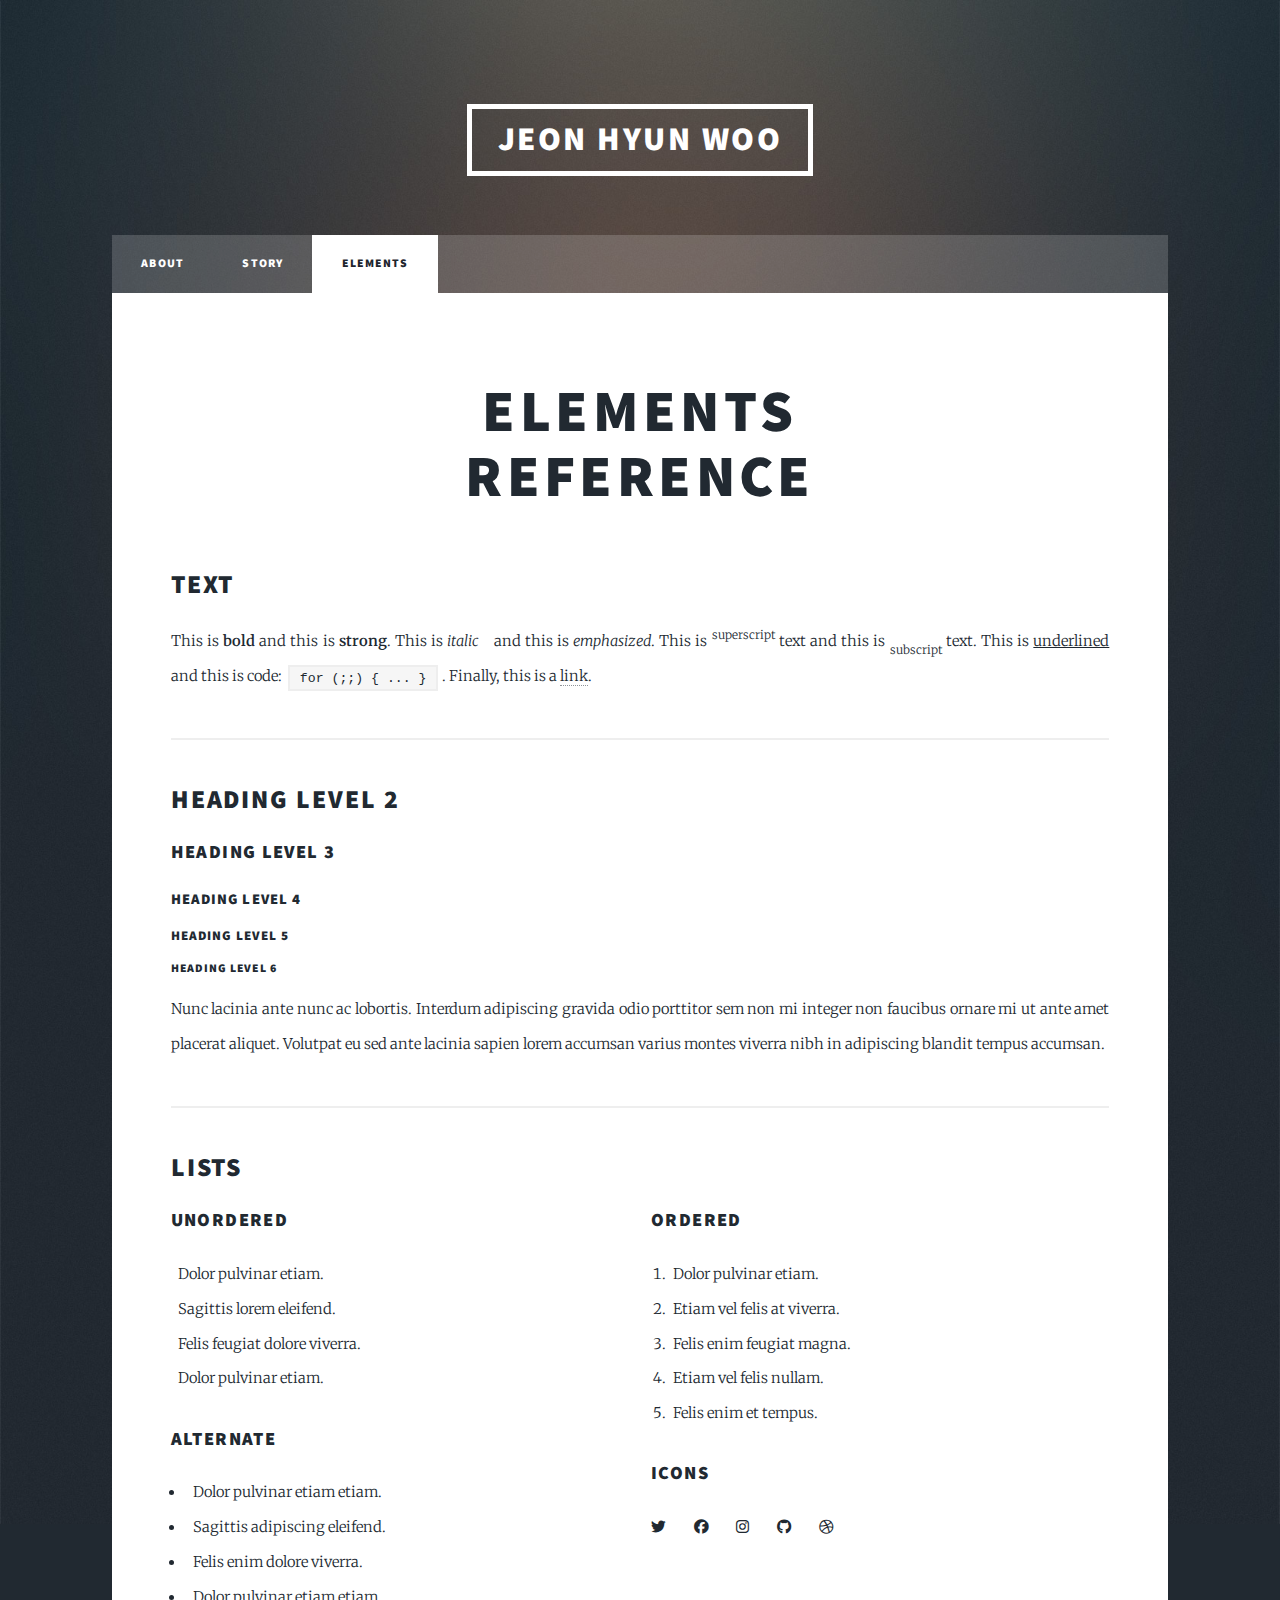
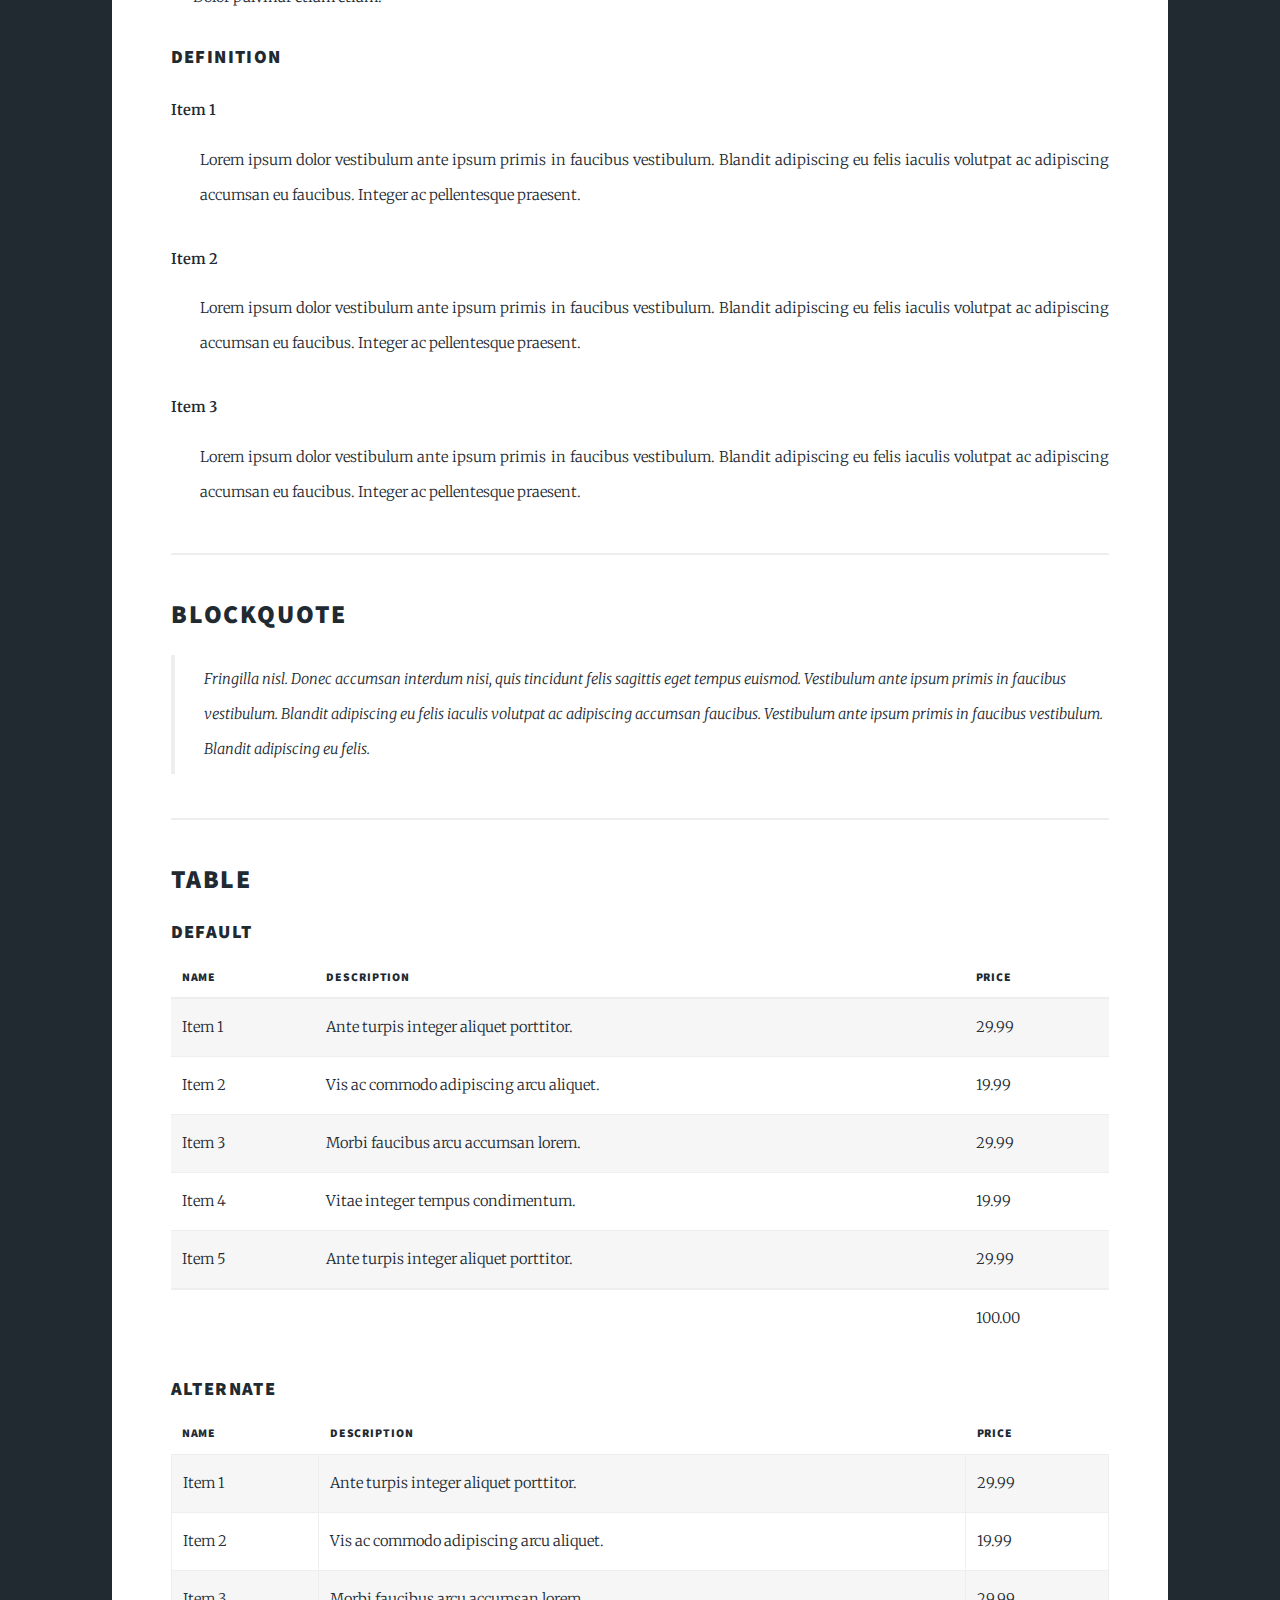
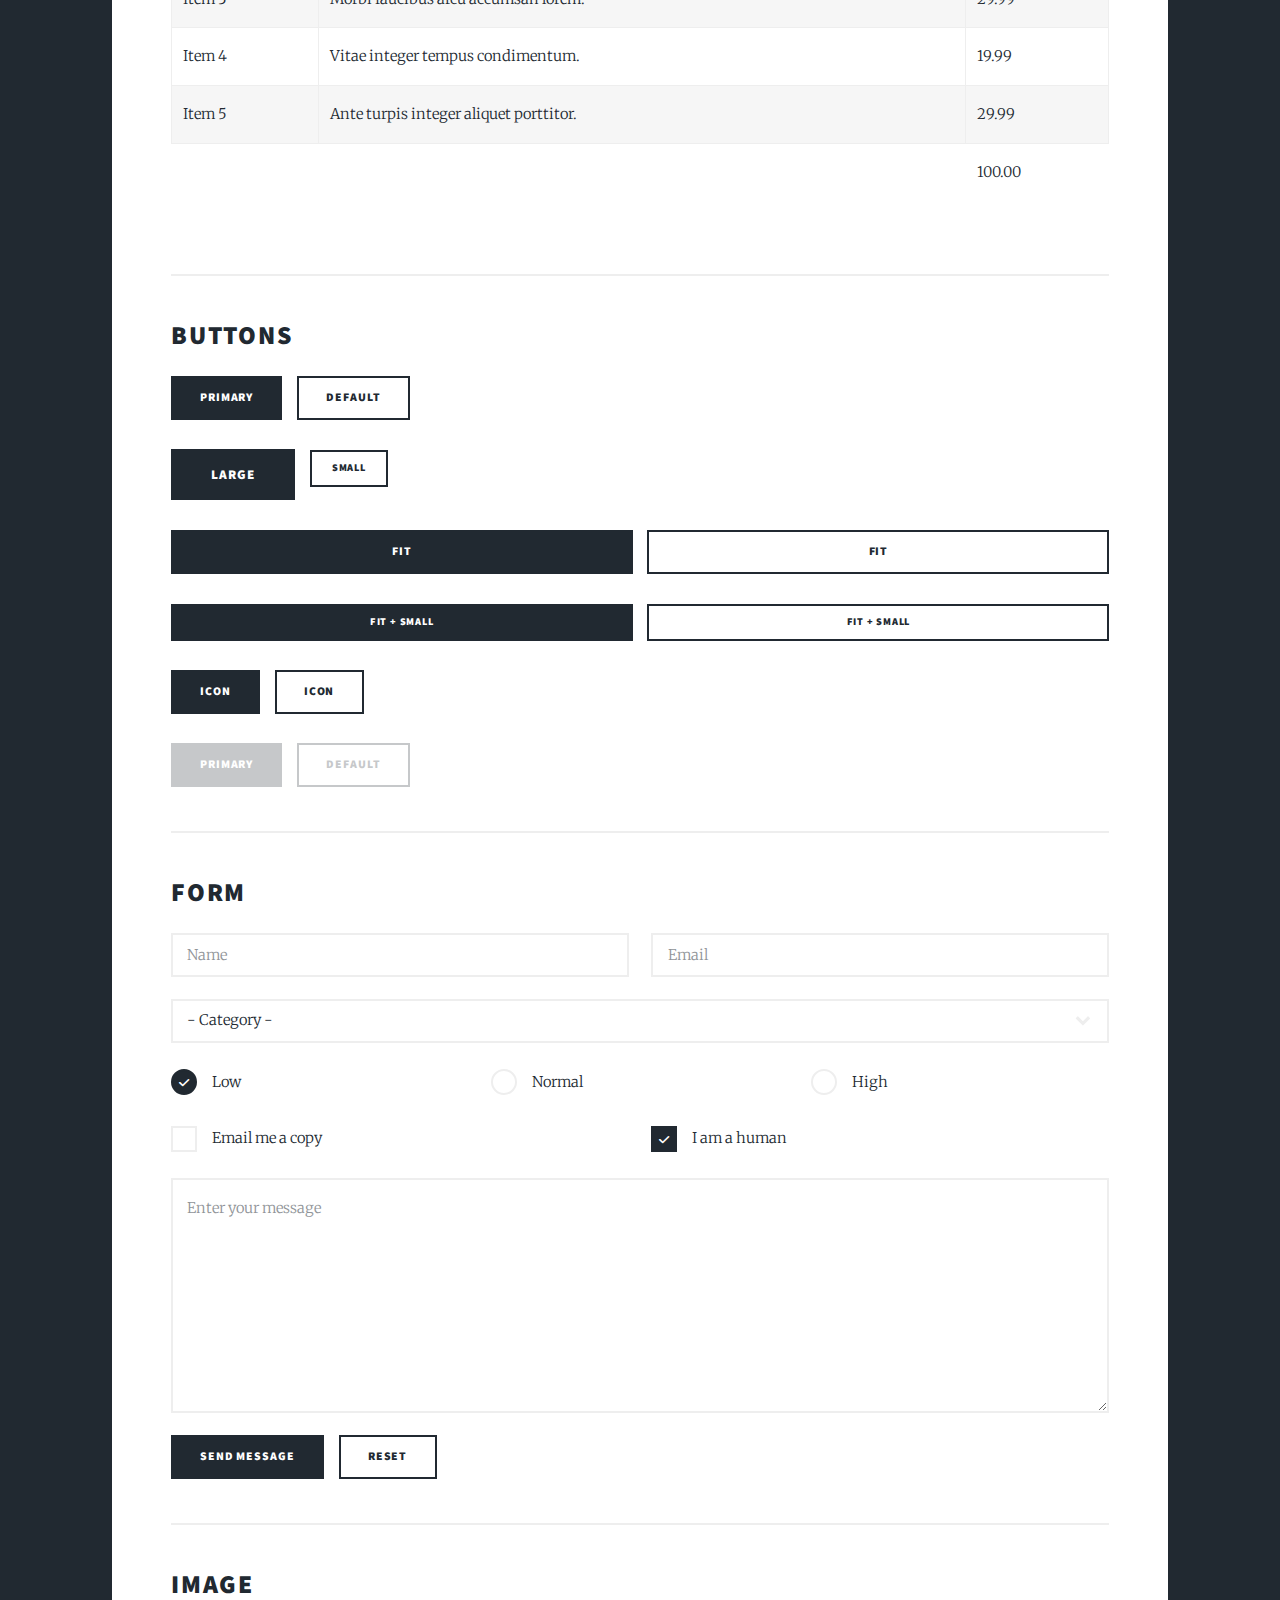
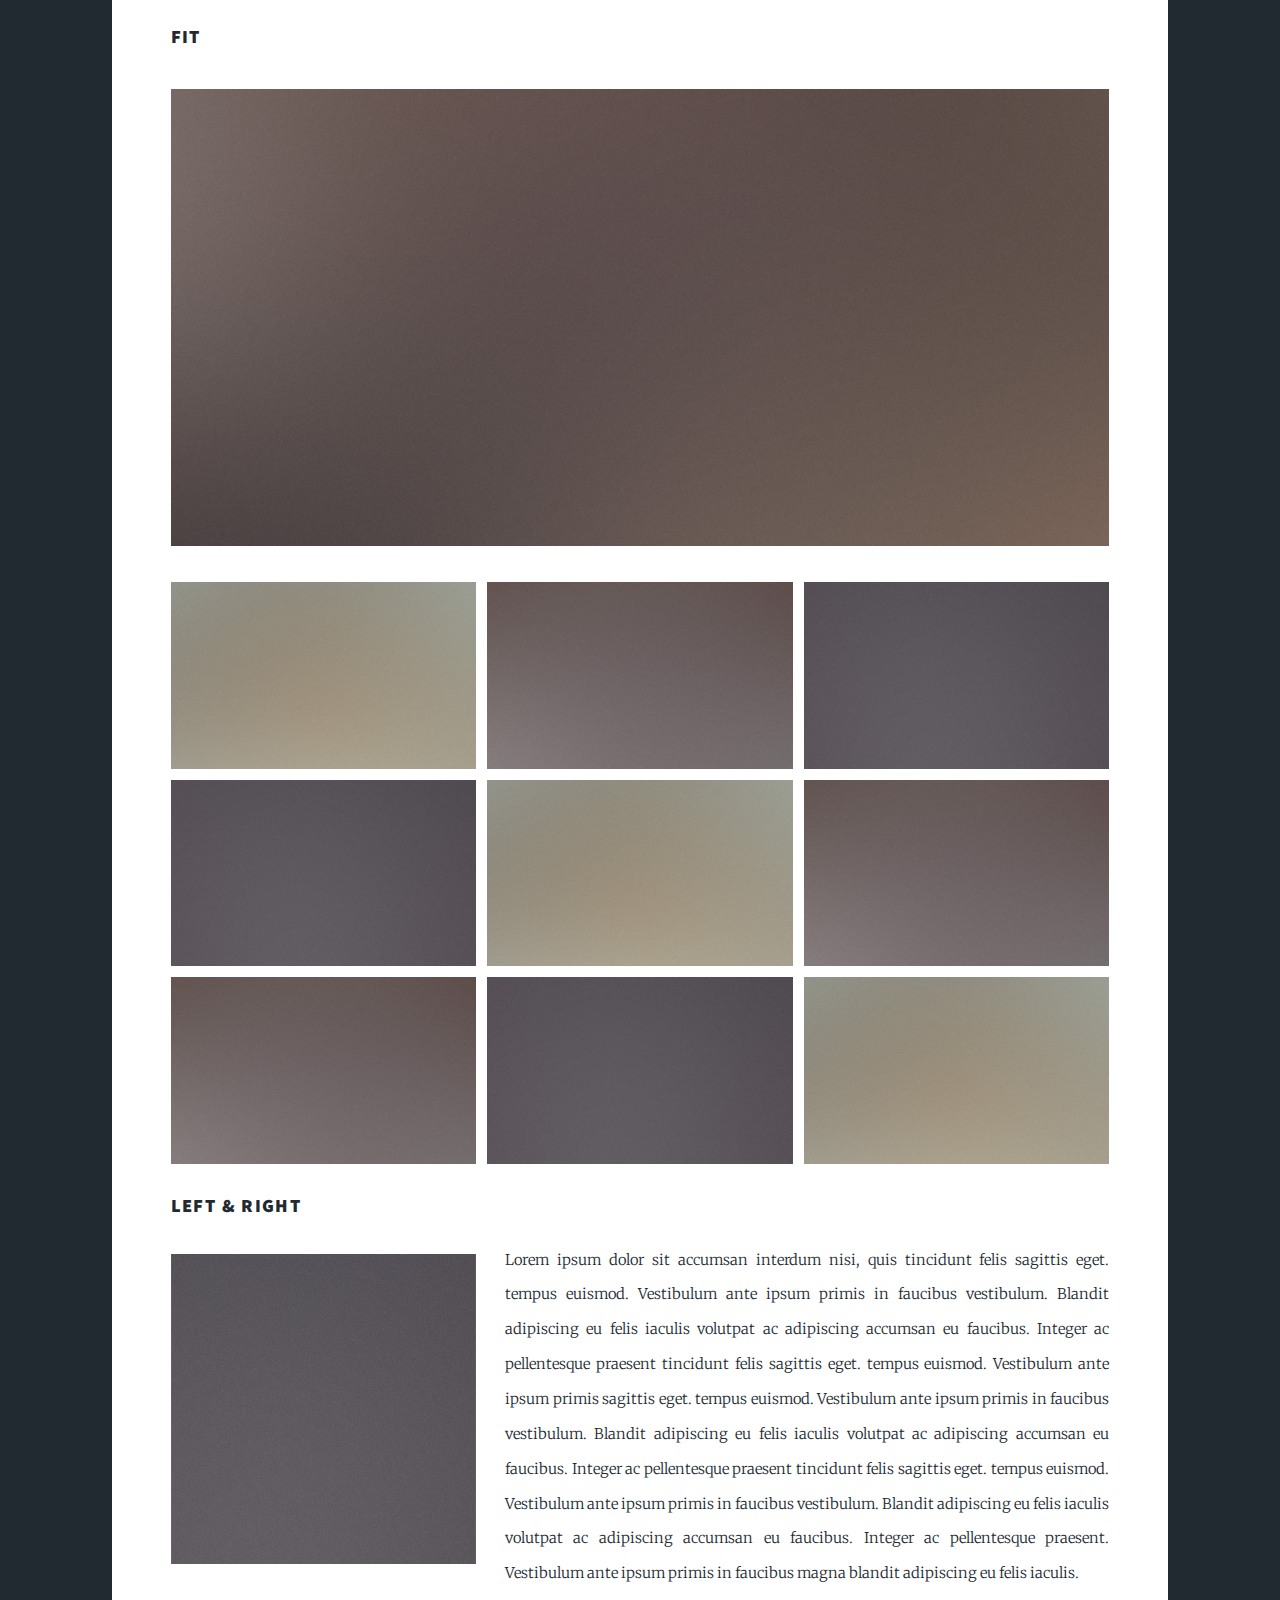
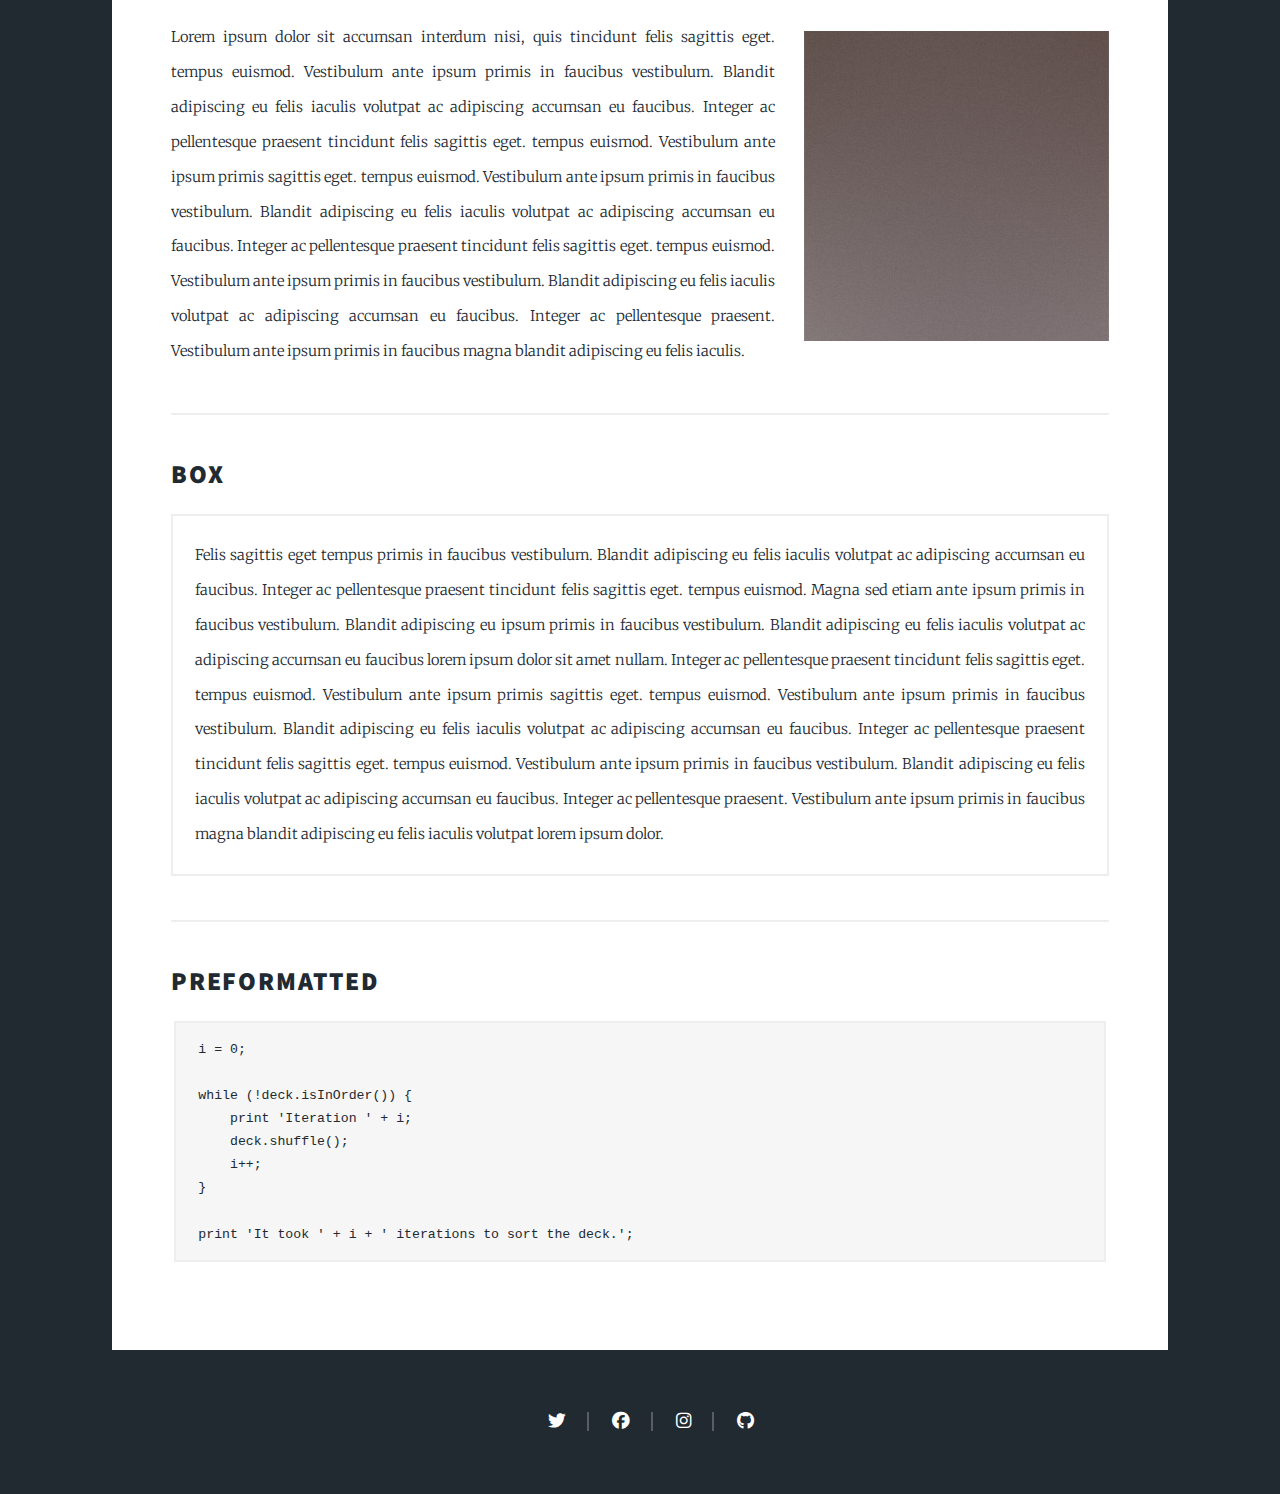
==== elements.html @ 438fef04 "Add files via upload" ====
<!DOCTYPE HTML>
<html>
	<head>
		<title>Mini Project</title>
		<meta charset="utf-8" />
		<meta name="viewport" content="width=device-width, initial-scale=1, user-scalable=no" />
		<link rel="stylesheet" href="css/main.css" />
		<link rel="stylesheet" href="https://cdnjs.cloudflare.com/ajax/libs/font-awesome/6.4.0/css/all.min.css">
	</head>
	<body class="is-preload">

		<!-- Wrapper -->
			<div id="wrapper">

				<!-- Header -->
					<header id="header">
						<a href="index.html" class="logo">JEON HYUN WOO</a>
					</header>

				<!-- Nav -->
					<nav id="nav">
						<ul class="links">
							<li><a href="index.html">about</a></li>
							<li><a href="story.html">Story</a></li>
							<li class="active"><a href="elements.html">Elements</a></li>
						</ul>
					</nav>

				<!-- Main -->
					<div id="main">

						<!-- Post -->
							<section class="post">
								<header class="major">
									<h1>Elements<br />
									Reference</h1>
								</header>

								<!-- Text stuff -->
									<h2>Text</h2>
									<p>This is <b>bold</b> and this is <strong>strong</strong>. This is <i>italic</i> and this is <em>emphasized</em>.
									This is <sup>superscript</sup> text and this is <sub>subscript</sub> text.
									This is <u>underlined</u> and this is code: <code>for (;;) { ... }</code>.
									Finally, this is a <a href="#">link</a>.</p>
									<hr />
									<h2>Heading Level 2</h2>
									<h3>Heading Level 3</h3>
									<h4>Heading Level 4</h4>
									<h5>Heading Level 5</h5>
									<h6>Heading Level 6</h6>
									<p>Nunc lacinia ante nunc ac lobortis. Interdum adipiscing gravida odio porttitor sem non mi integer non faucibus ornare mi ut ante amet placerat aliquet. Volutpat eu sed ante lacinia sapien lorem accumsan varius montes viverra nibh in adipiscing blandit tempus accumsan.</p>

									<hr />

								<!-- Lists -->
									<h2>Lists</h2>
									<div class="row">
										<div class="col-6 col-12-small">

											<h3>Unordered</h3>
											<ul class="und">
												<li>Dolor pulvinar etiam.</li>
												<li>Sagittis lorem eleifend.</li>
												<li>Felis feugiat dolore viverra.</li>
												<li>Dolor pulvinar etiam.</li>
											</ul>

											<h3>Alternate</h3>
											<ul class="alt">
												<li>Dolor pulvinar etiam etiam.</li>
												<li>Sagittis adipiscing eleifend.</li>
												<li>Felis enim dolore viverra.</li>
												<li>Dolor pulvinar etiam etiam.</li>
											</ul>

										</div>
										<div class="col-6 col-12-small">

											<h3>Ordered</h3>
											<ol>
												<li>Dolor pulvinar etiam.</li>
												<li>Etiam vel felis at viverra.</li>
												<li>Felis enim feugiat magna.</li>
												<li>Etiam vel felis nullam.</li>
												<li>Felis enim et tempus.</li>
											</ol>

											<h3>Icons</h3>
											<ul class="icons">
												<li><a href="#"  class="icon"><i class="fa-brands fa-twitter"></i></a></li>
												<li><a href="#" class="icon"><i class="fa-brands fa-facebook"></i></a></li>
												<li><a href="#" class="icon"><i class="fa-brands fa-instagram"></i></a></li>
												<li><a href="#" class="icon"><i class="fa-brands fa-github"></i></a></li>
												<li><a href="#" class="icon"><i class="fa-brands fa-dribbble"></i></a></li>
											</ul>

										</div>
									</div>
									<h3>Definition</h3>
									<dl>
										<dt>Item 1</dt>
										<dd>
											<p>Lorem ipsum dolor vestibulum ante ipsum primis in faucibus vestibulum. Blandit adipiscing eu felis iaculis volutpat ac adipiscing accumsan eu faucibus. Integer ac pellentesque praesent.</p>
										</dd>
										<dt>Item 2</dt>
										<dd>
											<p>Lorem ipsum dolor vestibulum ante ipsum primis in faucibus vestibulum. Blandit adipiscing eu felis iaculis volutpat ac adipiscing accumsan eu faucibus. Integer ac pellentesque praesent.</p>
										</dd>
										<dt>Item 3</dt>
										<dd>
											<p>Lorem ipsum dolor vestibulum ante ipsum primis in faucibus vestibulum. Blandit adipiscing eu felis iaculis volutpat ac adipiscing accumsan eu faucibus. Integer ac pellentesque praesent.</p>
										</dd>
									</dl>

									<hr />

								<!-- Blockquote -->
									<h2>Blockquote</h2>
									<blockquote>Fringilla nisl. Donec accumsan interdum nisi, quis tincidunt felis sagittis eget tempus euismod. Vestibulum ante ipsum primis in faucibus vestibulum. Blandit adipiscing eu felis iaculis volutpat ac adipiscing accumsan faucibus. Vestibulum ante ipsum primis in faucibus vestibulum. Blandit adipiscing eu felis.</blockquote>

									<hr />

								<!-- Table -->
									<h2>Table</h2>

									<h3>Default</h3>
									<div class="table-wrapper">
										<table>
											<thead>
												<tr>
													<th>Name</th>
													<th>Description</th>
													<th>Price</th>
												</tr>
											</thead>
											<tbody>
												<tr>
													<td>Item 1</td>
													<td>Ante turpis integer aliquet porttitor.</td>
													<td>29.99</td>
												</tr>
												<tr>
													<td>Item 2</td>
													<td>Vis ac commodo adipiscing arcu aliquet.</td>
													<td>19.99</td>
												</tr>
												<tr>
													<td>Item 3</td>
													<td> Morbi faucibus arcu accumsan lorem.</td>
													<td>29.99</td>
												</tr>
												<tr>
													<td>Item 4</td>
													<td>Vitae integer tempus condimentum.</td>
													<td>19.99</td>
												</tr>
												<tr>
													<td>Item 5</td>
													<td>Ante turpis integer aliquet porttitor.</td>
													<td>29.99</td>
												</tr>
											</tbody>
											<tfoot>
												<tr>
													<td colspan="2"></td>
													<td>100.00</td>
												</tr>
											</tfoot>
										</table>
									</div>

									<h3>Alternate</h3>
									<div class="table-wrapper">
										<table class="alt">
											<thead>
												<tr>
													<th>Name</th>
													<th>Description</th>
													<th>Price</th>
												</tr>
											</thead>
											<tbody>
												<tr>
													<td>Item 1</td>
													<td>Ante turpis integer aliquet porttitor.</td>
													<td>29.99</td>
												</tr>
												<tr>
													<td>Item 2</td>
													<td>Vis ac commodo adipiscing arcu aliquet.</td>
													<td>19.99</td>
												</tr>
												<tr>
													<td>Item 3</td>
													<td> Morbi faucibus arcu accumsan lorem.</td>
													<td>29.99</td>
												</tr>
												<tr>
													<td>Item 4</td>
													<td>Vitae integer tempus condimentum.</td>
													<td>19.99</td>
												</tr>
												<tr>
													<td>Item 5</td>
													<td>Ante turpis integer aliquet porttitor.</td>
													<td>29.99</td>
												</tr>
											</tbody>
											<tfoot>
												<tr>
													<td colspan="2"></td>
													<td>100.00</td>
												</tr>
											</tfoot>
										</table>
									</div>

									<hr />

								<!-- Buttons -->
									<h2>Buttons</h2>
									<ul class="actions">
										<li><a href="#" class="button primary">Primary</a></li>
										<li><a href="#" class="button">Default</a></li>
									</ul>
									<ul class="actions">
										<li><a href="#" class="button primary large">Large</a></li>
										<li><a href="#" class="button small">Small</a></li>
									</ul>
									<ul class="actions fit">
										<li><a href="#" class="button primary fit">Fit</a></li>
										<li><a href="#" class="button fit">Fit</a></li>
									</ul>
									<ul class="actions fit small">
										<li><a href="#" class="button primary fit small">Fit + Small</a></li>
										<li><a href="#" class="button fit small">Fit + Small</a></li>
									</ul>
									<ul class="actions">
										<li><a href="#" class="button primary icon solid fa-search">Icon</a></li>
										<li><a href="#" class="button icon solid fa-download">Icon</a></li>
									</ul>
									<ul class="actions">
										<li><span class="button primary disabled">Primary</span></li>
										<li><span class="button disabled">Default</span></li>
									</ul>

									<hr />

								<!-- Form -->
									<h2>Form</h2>

									<form method="post" action="#">
										<div class="row gtr-uniform">
											<div class="col-6 col-12-xsmall">
												<input type="text" name="demo-name" id="demo-name" value="" placeholder="Name" />
											</div>
											<div class="col-6 col-12-xsmall">
												<input type="email" name="demo-email" id="demo-email" value="" placeholder="Email" />
											</div>
											<!-- Break -->
											<div class="col-12">
												<select name="demo-category" id="demo-category">
													<option value="">- Category -</option>
													<option value="1">Manufacturing</option>
													<option value="1">Shipping</option>
													<option value="1">Administration</option>
													<option value="1">Human Resources</option>
												</select>
											</div>
											<!-- Break -->
											<div class="col-4 col-12-small">
												<input type="radio" id="demo-priority-low" name="demo-priority" checked>
												<label for="demo-priority-low">Low</label>
											</div>
											<div class="col-4 col-12-small">
												<input type="radio" id="demo-priority-normal" name="demo-priority">
												<label for="demo-priority-normal">Normal</label>
											</div>
											<div class="col-4 col-12-small">
												<input type="radio" id="demo-priority-high" name="demo-priority">
												<label for="demo-priority-high">High</label>
											</div>
											<!-- Break -->
											<div class="col-6 col-12-small">
												<input type="checkbox" id="demo-copy" name="demo-copy">
												<label for="demo-copy">Email me a copy</label>
											</div>
											<div class="col-6 col-12-small">
												<input type="checkbox" id="demo-human" name="demo-human" checked>
												<label for="demo-human">I am a human</label>
											</div>
											<!-- Break -->
											<div class="col-12">
												<textarea name="demo-message" id="demo-message" placeholder="Enter your message" rows="6"></textarea>
											</div>
											<!-- Break -->
											<div class="col-12">
												<ul class="actions">
													<li><input type="submit" value="Send Message" class="primary" /></li>
													<li><input type="reset" value="Reset" /></li>
												</ul>
											</div>
										</div>
									</form>

									<hr />

								<!-- Image -->
									<h2>Image</h2>

									<h3>Fit</h3>
									<span class="image fit"><img src="images/pic01.jpg" alt="" /></span>
									<div class="box alt">
										<div class="row gtr-50 gtr-uniform">
											<div class="col-4"><span class="image fit"><img src="images/pic02.jpg" alt="" /></span></div>
											<div class="col-4"><span class="image fit"><img src="images/pic03.jpg" alt="" /></span></div>
											<div class="col-4"><span class="image fit"><img src="images/pic04.jpg" alt="" /></span></div>
											<!-- Break -->
											<div class="col-4"><span class="image fit"><img src="images/pic04.jpg" alt="" /></span></div>
											<div class="col-4"><span class="image fit"><img src="images/pic02.jpg" alt="" /></span></div>
											<div class="col-4"><span class="image fit"><img src="images/pic03.jpg" alt="" /></span></div>
											<!-- Break -->
											<div class="col-4"><span class="image fit"><img src="images/pic03.jpg" alt="" /></span></div>
											<div class="col-4"><span class="image fit"><img src="images/pic04.jpg" alt="" /></span></div>
											<div class="col-4"><span class="image fit"><img src="images/pic02.jpg" alt="" /></span></div>
										</div>
									</div>

									<h3>Left &amp; Right</h3>
									<p><span class="image left"><img src="images/pic08.jpg" alt="" /></span>Lorem ipsum dolor sit accumsan interdum nisi, quis tincidunt felis sagittis eget. tempus euismod. Vestibulum ante ipsum primis in faucibus vestibulum. Blandit adipiscing eu felis iaculis volutpat ac adipiscing accumsan eu faucibus. Integer ac pellentesque praesent tincidunt felis sagittis eget. tempus euismod. Vestibulum ante ipsum primis sagittis eget. tempus euismod. Vestibulum ante ipsum primis in faucibus vestibulum. Blandit adipiscing eu felis iaculis volutpat ac adipiscing accumsan eu faucibus. Integer ac pellentesque praesent tincidunt felis sagittis eget. tempus euismod. Vestibulum ante ipsum primis in faucibus vestibulum. Blandit adipiscing eu felis iaculis volutpat ac adipiscing accumsan eu faucibus. Integer ac pellentesque praesent. Vestibulum ante ipsum primis in faucibus magna blandit adipiscing eu felis iaculis.</p>
									<p><span class="image right"><img src="images/pic09.jpg" alt="" /></span>Lorem ipsum dolor sit accumsan interdum nisi, quis tincidunt felis sagittis eget. tempus euismod. Vestibulum ante ipsum primis in faucibus vestibulum. Blandit adipiscing eu felis iaculis volutpat ac adipiscing accumsan eu faucibus. Integer ac pellentesque praesent tincidunt felis sagittis eget. tempus euismod. Vestibulum ante ipsum primis sagittis eget. tempus euismod. Vestibulum ante ipsum primis in faucibus vestibulum. Blandit adipiscing eu felis iaculis volutpat ac adipiscing accumsan eu faucibus. Integer ac pellentesque praesent tincidunt felis sagittis eget. tempus euismod. Vestibulum ante ipsum primis in faucibus vestibulum. Blandit adipiscing eu felis iaculis volutpat ac adipiscing accumsan eu faucibus. Integer ac pellentesque praesent. Vestibulum ante ipsum primis in faucibus magna blandit adipiscing eu felis iaculis.</p>

									<hr />

								<!-- Box -->
									<h2>Box</h2>
									<div class="box">
										<p>Felis sagittis eget tempus primis in faucibus vestibulum. Blandit adipiscing eu felis iaculis volutpat ac adipiscing accumsan eu faucibus. Integer ac pellentesque praesent tincidunt felis sagittis eget. tempus euismod. Magna sed etiam ante ipsum primis in faucibus vestibulum. Blandit adipiscing eu ipsum primis in faucibus vestibulum. Blandit adipiscing eu felis iaculis volutpat ac adipiscing accumsan eu faucibus lorem ipsum dolor sit amet nullam. Integer ac pellentesque praesent tincidunt felis sagittis eget. tempus euismod. Vestibulum ante ipsum primis sagittis eget. tempus euismod. Vestibulum ante ipsum primis in faucibus vestibulum. Blandit adipiscing eu felis iaculis volutpat ac adipiscing accumsan eu faucibus. Integer ac pellentesque praesent tincidunt felis sagittis eget. tempus euismod. Vestibulum ante ipsum primis in faucibus vestibulum. Blandit adipiscing eu felis iaculis volutpat ac adipiscing accumsan eu faucibus. Integer ac pellentesque praesent. Vestibulum ante ipsum primis in faucibus magna blandit adipiscing eu felis iaculis volutpat lorem ipsum dolor.</p>
									</div>

									<hr />

								<!-- Preformatted Code -->
									<h2>Preformatted</h2>
									<pre><code>i = 0;

while (!deck.isInOrder()) {
    print 'Iteration ' + i;
    deck.shuffle();
    i++;
}

print 'It took ' + i + ' iterations to sort the deck.';
</code></pre>

							</section>

					</div>

				<!-- footer -->
					<div id="footer">
						<ul>
							<li><a href="#"><i class="fa-brands fa-twitter"></i></a></li>
							<li><a href="#"><i class="fa-brands fa-facebook"></i></a></li>
							<li><a href="#"><i class="fa-brands fa-instagram"></i></a></li>
							<li><a href="#"><i class="fa-brands fa-github"></i></a></li>
						</ul>
					</div>

					<div class="bg"></div>

			</div>

	</body>
</html>
---- css/main.css ----
@import url("https://fonts.googleapis.com/css?family=Merriweather:300,700,300italic,700italic|Source+Sans+Pro:900");


html, body, div, span, applet, object,
iframe, h1, h2, h3, h4, h5, h6, p, blockquote,
pre, a, abbr, acronym, address, big, cite,
code, del, dfn, em, img, ins, kbd, q, s, samp,
small, strike, strong, sub, sup, tt, var, b,
u, i, center, dl, dt, dd, ol, ul, li, fieldset,
form, label, legend, table, caption, tbody,
tfoot, thead, tr, th, td, article, aside,
canvas, details, embed, figure, figcaption,
footer, header, hgroup, menu, nav, output, ruby,
section, summary, time, mark, audio, video {
	margin: 0;
	padding: 0;
	border: 0;
	font-size: 100%;
	font: inherit;
	vertical-align: baseline;}

article, aside, details, figcaption, figure,
footer, header, hgroup, menu, nav, section {
	display: block;}

body {
	line-height: 1;
}

ol, ul {
	list-style: none;
}

blockquote, q {
	quotes: none;
}

	blockquote:before, blockquote:after, q:before, q:after {
		content: '';
		content: none;
	}

table {
	border-collapse: collapse;
	border-spacing: 0;
}

body {
	-webkit-text-size-adjust: none;
}

mark {
	background-color: transparent;
	color: inherit;
}

input::-moz-focus-inner {
	border: 0;
	padding: 0;
}

input, select, textarea {
	-moz-appearance: none;
	-webkit-appearance: none;
	-ms-appearance: none;
	appearance: none;
}

/* Basic */
	@-ms-viewport {
		width: device-width;
	}

	body {
		-ms-overflow-style: scrollbar;
	}

	@media screen and (max-width: 480px) {

		html, body {
			min-width: 320px;
		}

	}

	html {
		box-sizing: border-box;
	}

	*, *:before, *:after {
		box-sizing: inherit;
	}

	body {
		background-color: #1e252d;
	}

		body.is-preload *, body.is-preload *:before, body.is-preload *:after {
			-moz-animation: none !important;
			-webkit-animation: none !important;
			-ms-animation: none !important;
			animation: none !important;
			-moz-transition: none !important;
			-webkit-transition: none !important;
			-ms-transition: none !important;
			transition: none !important;
		}

/* Type */
	html {
		font-size: 16pt;
	}

		@media screen and (max-width: 1680px) {

			html {
				font-size: 12pt;
			}

		}

		@media screen and (max-width: 1280px) {

			html {
				font-size: 11pt;
			}

		}

		@media screen and (max-width: 360px) {

			html {
				font-size: 10pt;
			}

		}

	body {
		color: #212931;
	}

	body, input, select, textarea {
		font-family: "Merriweather", Georgia, sans-serif;
		font-weight: 300;
		font-size: 1rem;
		line-height: 2.375;
	}

	a {
		-moz-transition: color 0.2s ease-in-out, background-color 0.2s ease-in-out, border-color 0.2s ease-in-out, box-shadow 0.2s ease-in-out;
		-webkit-transition: color 0.2s ease-in-out, background-color 0.2s ease-in-out, border-color 0.2s ease-in-out, box-shadow 0.2s ease-in-out;
		-ms-transition: color 0.2s ease-in-out, background-color 0.2s ease-in-out, border-color 0.2s ease-in-out, box-shadow 0.2s ease-in-out;
		transition: color 0.2s ease-in-out, background-color 0.2s ease-in-out, border-color 0.2s ease-in-out, box-shadow 0.2s ease-in-out;
		border-bottom: dotted 1px;
		text-decoration: none;
	}

		a:hover {
			border-bottom-color: transparent;
		}

	strong, b {
		font-weight: 600;
	}

	em, i {
		font-style: italic;
	}

	p {
		text-align: justify;
		margin: 0 0 2rem 0;
	}

	h1, h2, h3, h4, h5, h6 {
		font-family: "Source Sans Pro", Helvetica, sans-sans-serif;
		font-weight: 900;
		line-height: 1.5;
		letter-spacing: 0.075em;
		text-transform: uppercase;
		margin: 0 0 1rem 0;
	}

		h1 a, h2 a, h3 a, h4 a, h5 a, h6 a {
			border-bottom: 0;
			color: inherit;
			text-decoration: none;
		}

	h1 {
		font-size: 4rem;
		line-height: 1.1;
		margin: 0 0 2rem 0;
	}

	h2 {
		font-size: 1.75rem;
		line-height: 1.3;
		margin: 0 0 1.5rem 0;
	}

	h3 {
		font-size: 1.25rem;
		margin: 0 0 1.5rem 0;
	}

	h4 {
		font-size: 1rem;
	}

	h5 {
		font-size: 0.9rem;
	}

	h6 {
		font-size: 0.8rem;
	}

	sub {
		font-size: 0.8rem;
		position: relative;
		top: 0.5rem;
	}

	sup {
		font-size: 0.8rem;
		position: relative;
		top: -0.5rem;
	}

	blockquote {
		border-left: solid 4px;
		font-style: italic;
		margin: 0 0 2rem 0;
		padding: 0.5rem 0 0.5rem 2rem;
	}

	code {
		border: solid 2px;
		font-family: "Courier New", monospace;
		font-size: 0.9rem;
		margin: 0 0.25rem;
		padding: 0.25rem 0.65rem;
	}

	pre {
		-webkit-overflow-scrolling: touch;
		font-family: "Courier New", monospace;
		font-size: 0.9rem;
		margin: 0 0 2rem 0;
	}

		pre code {
			display: block;
			line-height: 1.75;
			padding: 1rem 1.5rem;
			overflow-x: auto;
		}

	hr {
		border: 0;
		border-bottom: solid 2px;
		margin: 3rem 0;
	}

		hr.major {
			margin: 5rem 0;
		}

	.align-left {
		text-align: left;
	}

	.align-center {
		text-align: center;
	}

	.align-right {
		text-align: right;
	}

	input, select, textarea {
		color: #212931;
	}

	a {
		color: #212931;
		border-bottom-color: rgba(33, 41, 49, 0.5);
	}

		a:hover {
			border-bottom-color: transparent;
			color: #18bfef !important;
		}

	strong, b {
		color: #212931;
	}

	h1, h2, h3, h4, h5, h6 {
		color: #212931;
	}

	blockquote {
		border-left-color: #eeeeee;
	}

	code {
		background: rgba(220, 220, 220, 0.25);
		border-color: #eeeeee;
	}

	hr {
		border-bottom-color: #eeeeee;
	}

/* Row */
	.row {
		display: flex;
		flex-wrap: wrap;
		box-sizing: border-box;
		align-items: stretch;
	}

		.row > * {
			box-sizing: border-box;
		}

		.row.gtr-uniform > * > :last-child {
			margin-bottom: 0;
		}

		.row.aln-left {
			justify-content: flex-start;
		}

		.row.aln-center {
			justify-content: center;
		}

		.row.aln-right {
			justify-content: flex-end;
		}

		.row.aln-top {
			align-items: flex-start;
		}

		.row.aln-middle {
			align-items: center;
		}

		.row.aln-bottom {
			align-items: flex-end;
		}

		.row > .imp {
			order: -1;
		}

		.row > .col-1 {
			width: 8.33333%;
		}

		.row > .off-1 {
			margin-left: 8.33333%;
		}

		.row > .col-2 {
			width: 16.66667%;
		}

		.row > .off-2 {
			margin-left: 16.66667%;
		}

		.row > .col-3 {
			width: 25%;
		}

		.row > .off-3 {
			margin-left: 25%;
		}

		.row > .col-4 {
			width: 33.33333%;
		}

		.row > .off-4 {
			margin-left: 33.33333%;
		}

		.row > .col-5 {
			width: 41.66667%;
		}

		.row > .off-5 {
			margin-left: 41.66667%;
		}

		.row > .col-6 {
			width: 50%;
		}

		.row > .off-6 {
			margin-left: 50%;
		}

		.row > .col-7 {
			width: 58.33333%;
		}

		.row > .off-7 {
			margin-left: 58.33333%;
		}

		.row > .col-8 {
			width: 66.66667%;
		}

		.row > .off-8 {
			margin-left: 66.66667%;
		}

		.row > .col-9 {
			width: 75%;
		}

		.row > .off-9 {
			margin-left: 75%;
		}

		.row > .col-10 {
			width: 83.33333%;
		}

		.row > .off-10 {
			margin-left: 83.33333%;
		}

		.row > .col-11 {
			width: 91.66667%;
		}

		.row > .off-11 {
			margin-left: 91.66667%;
		}

		.row > .col-12 {
			width: 100%;
		}

		.row > .off-12 {
			margin-left: 100%;
		}

		.row.gtr-0 {
			margin-top: 0;
			margin-left: 0rem;
		}

			.row.gtr-0 > * {
				padding: 0 0 0 0rem;
			}

			.row.gtr-0.gtr-uniform {
				margin-top: 0rem;
			}

				.row.gtr-0.gtr-uniform > * {
					padding-top: 0rem;
				}

		.row.gtr-25 {
			margin-top: 0;
			margin-left: -0.375rem;
		}

			.row.gtr-25 > * {
				padding: 0 0 0 0.375rem;
			}

			.row.gtr-25.gtr-uniform {
				margin-top: -0.375rem;
			}

				.row.gtr-25.gtr-uniform > * {
					padding-top: 0.375rem;
				}

		.row.gtr-50 {
			margin-top: 0;
			margin-left: -0.75rem;
		}

			.row.gtr-50 > * {
				padding: 0 0 0 0.75rem;
			}

			.row.gtr-50.gtr-uniform {
				margin-top: -0.75rem;
			}

				.row.gtr-50.gtr-uniform > * {
					padding-top: 0.75rem;
				}

		.row {
			margin-top: 0;
			margin-left: -1.5rem;
		}

			.row > * {
				padding: 0 0 0 1.5rem;
			}

			.row.gtr-uniform {
				margin-top: -1.5rem;
			}

				.row.gtr-uniform > * {
					padding-top: 1.5rem;
				}

		.row.gtr-150 {
			margin-top: 0;
			margin-left: -2.25rem;
		}

			.row.gtr-150 > * {
				padding: 0 0 0 2.25rem;
			}

			.row.gtr-150.gtr-uniform {
				margin-top: -2.25rem;
			}

				.row.gtr-150.gtr-uniform > * {
					padding-top: 2.25rem;
				}

		.row.gtr-200 {
			margin-top: 0;
			margin-left: -3rem;
		}

			.row.gtr-200 > * {
				padding: 0 0 0 3rem;
			}

			.row.gtr-200.gtr-uniform {
				margin-top: -3rem;
			}

				.row.gtr-200.gtr-uniform > * {
					padding-top: 3rem;
				}

		@media screen and (max-width: 1680px) {

			.row {
				display: flex;
				flex-wrap: wrap;
				box-sizing: border-box;
				align-items: stretch;
			}

				.row > * {
					box-sizing: border-box;
				}

				.row.gtr-uniform > * > :last-child {
					margin-bottom: 0;
				}

				.row.aln-left {
					justify-content: flex-start;
				}

				.row.aln-center {
					justify-content: center;
				}

				.row.aln-right {
					justify-content: flex-end;
				}

				.row.aln-top {
					align-items: flex-start;
				}

				.row.aln-middle {
					align-items: center;
				}

				.row.aln-bottom {
					align-items: flex-end;
				}

				.row > .imp-xlarge {
					order: -1;
				}

				.row > .col-1-xlarge {
					width: 8.33333%;
				}

				.row > .off-1-xlarge {
					margin-left: 8.33333%;
				}

				.row > .col-2-xlarge {
					width: 16.66667%;
				}

				.row > .off-2-xlarge {
					margin-left: 16.66667%;
				}

				.row > .col-3-xlarge {
					width: 25%;
				}

				.row > .off-3-xlarge {
					margin-left: 25%;
				}

				.row > .col-4-xlarge {
					width: 33.33333%;
				}

				.row > .off-4-xlarge {
					margin-left: 33.33333%;
				}

				.row > .col-5-xlarge {
					width: 41.66667%;
				}

				.row > .off-5-xlarge {
					margin-left: 41.66667%;
				}

				.row > .col-6-xlarge {
					width: 50%;
				}

				.row > .off-6-xlarge {
					margin-left: 50%;
				}

				.row > .col-7-xlarge {
					width: 58.33333%;
				}

				.row > .off-7-xlarge {
					margin-left: 58.33333%;
				}

				.row > .col-8-xlarge {
					width: 66.66667%;
				}

				.row > .off-8-xlarge {
					margin-left: 66.66667%;
				}

				.row > .col-9-xlarge {
					width: 75%;
				}

				.row > .off-9-xlarge {
					margin-left: 75%;
				}

				.row > .col-10-xlarge {
					width: 83.33333%;
				}

				.row > .off-10-xlarge {
					margin-left: 83.33333%;
				}

				.row > .col-11-xlarge {
					width: 91.66667%;
				}

				.row > .off-11-xlarge {
					margin-left: 91.66667%;
				}

				.row > .col-12-xlarge {
					width: 100%;
				}

				.row > .off-12-xlarge {
					margin-left: 100%;
				}

				.row.gtr-0 {
					margin-top: 0;
					margin-left: 0rem;
				}

					.row.gtr-0 > * {
						padding: 0 0 0 0rem;
					}

					.row.gtr-0.gtr-uniform {
						margin-top: 0rem;
					}

						.row.gtr-0.gtr-uniform > * {
							padding-top: 0rem;
						}

				.row.gtr-25 {
					margin-top: 0;
					margin-left: -0.375rem;
				}

					.row.gtr-25 > * {
						padding: 0 0 0 0.375rem;
					}

					.row.gtr-25.gtr-uniform {
						margin-top: -0.375rem;
					}

						.row.gtr-25.gtr-uniform > * {
							padding-top: 0.375rem;
						}

				.row.gtr-50 {
					margin-top: 0;
					margin-left: -0.75rem;
				}

					.row.gtr-50 > * {
						padding: 0 0 0 0.75rem;
					}

					.row.gtr-50.gtr-uniform {
						margin-top: -0.75rem;
					}

						.row.gtr-50.gtr-uniform > * {
							padding-top: 0.75rem;
						}

				.row {
					margin-top: 0;
					margin-left: -1.5rem;
				}

					.row > * {
						padding: 0 0 0 1.5rem;
					}

					.row.gtr-uniform {
						margin-top: -1.5rem;
					}

						.row.gtr-uniform > * {
							padding-top: 1.5rem;
						}

				.row.gtr-150 {
					margin-top: 0;
					margin-left: -2.25rem;
				}

					.row.gtr-150 > * {
						padding: 0 0 0 2.25rem;
					}

					.row.gtr-150.gtr-uniform {
						margin-top: -2.25rem;
					}

						.row.gtr-150.gtr-uniform > * {
							padding-top: 2.25rem;
						}

				.row.gtr-200 {
					margin-top: 0;
					margin-left: -3rem;
				}

					.row.gtr-200 > * {
						padding: 0 0 0 3rem;
					}

					.row.gtr-200.gtr-uniform {
						margin-top: -3rem;
					}

						.row.gtr-200.gtr-uniform > * {
							padding-top: 3rem;
						}

		}

		@media screen and (max-width: 1280px) {

			.row {
				display: flex;
				flex-wrap: wrap;
				box-sizing: border-box;
				align-items: stretch;
			}

				.row > * {
					box-sizing: border-box;
				}

				.row.gtr-uniform > * > :last-child {
					margin-bottom: 0;
				}

				.row.aln-left {
					justify-content: flex-start;
				}

				.row.aln-center {
					justify-content: center;
				}

				.row.aln-right {
					justify-content: flex-end;
				}

				.row.aln-top {
					align-items: flex-start;
				}

				.row.aln-middle {
					align-items: center;
				}

				.row.aln-bottom {
					align-items: flex-end;
				}

				.row > .imp-large {
					order: -1;
				}

				.row > .col-1-large {
					width: 8.33333%;
				}

				.row > .off-1-large {
					margin-left: 8.33333%;
				}

				.row > .col-2-large {
					width: 16.66667%;
				}

				.row > .off-2-large {
					margin-left: 16.66667%;
				}

				.row > .col-3-large {
					width: 25%;
				}

				.row > .off-3-large {
					margin-left: 25%;
				}

				.row > .col-4-large {
					width: 33.33333%;
				}

				.row > .off-4-large {
					margin-left: 33.33333%;
				}

				.row > .col-5-large {
					width: 41.66667%;
				}

				.row > .off-5-large {
					margin-left: 41.66667%;
				}

				.row > .col-6-large {
					width: 50%;
				}

				.row > .off-6-large {
					margin-left: 50%;
				}

				.row > .col-7-large {
					width: 58.33333%;
				}

				.row > .off-7-large {
					margin-left: 58.33333%;
				}

				.row > .col-8-large {
					width: 66.66667%;
				}

				.row > .off-8-large {
					margin-left: 66.66667%;
				}

				.row > .col-9-large {
					width: 75%;
				}

				.row > .off-9-large {
					margin-left: 75%;
				}

				.row > .col-10-large {
					width: 83.33333%;
				}

				.row > .off-10-large {
					margin-left: 83.33333%;
				}

				.row > .col-11-large {
					width: 91.66667%;
				}

				.row > .off-11-large {
					margin-left: 91.66667%;
				}

				.row > .col-12-large {
					width: 100%;
				}

				.row > .off-12-large {
					margin-left: 100%;
				}

				.row.gtr-0 {
					margin-top: 0;
					margin-left: 0rem;
				}

					.row.gtr-0 > * {
						padding: 0 0 0 0rem;
					}

					.row.gtr-0.gtr-uniform {
						margin-top: 0rem;
					}

						.row.gtr-0.gtr-uniform > * {
							padding-top: 0rem;
						}

				.row.gtr-25 {
					margin-top: 0;
					margin-left: -0.375rem;
				}

					.row.gtr-25 > * {
						padding: 0 0 0 0.375rem;
					}

					.row.gtr-25.gtr-uniform {
						margin-top: -0.375rem;
					}

						.row.gtr-25.gtr-uniform > * {
							padding-top: 0.375rem;
						}

				.row.gtr-50 {
					margin-top: 0;
					margin-left: -0.75rem;
				}

					.row.gtr-50 > * {
						padding: 0 0 0 0.75rem;
					}

					.row.gtr-50.gtr-uniform {
						margin-top: -0.75rem;
					}

						.row.gtr-50.gtr-uniform > * {
							padding-top: 0.75rem;
						}

				.row {
					margin-top: 0;
					margin-left: -1.5rem;
				}

					.row > * {
						padding: 0 0 0 1.5rem;
					}

					.row.gtr-uniform {
						margin-top: -1.5rem;
					}

						.row.gtr-uniform > * {
							padding-top: 1.5rem;
						}

				.row.gtr-150 {
					margin-top: 0;
					margin-left: -2.25rem;
				}

					.row.gtr-150 > * {
						padding: 0 0 0 2.25rem;
					}

					.row.gtr-150.gtr-uniform {
						margin-top: -2.25rem;
					}

						.row.gtr-150.gtr-uniform > * {
							padding-top: 2.25rem;
						}

				.row.gtr-200 {
					margin-top: 0;
					margin-left: -3rem;
				}

					.row.gtr-200 > * {
						padding: 0 0 0 3rem;
					}

					.row.gtr-200.gtr-uniform {
						margin-top: -3rem;
					}

						.row.gtr-200.gtr-uniform > * {
							padding-top: 3rem;
						}

		}

		@media screen and (max-width: 980px) {

			.row {
				display: flex;
				flex-wrap: wrap;
				box-sizing: border-box;
				align-items: stretch;
			}

				.row > * {
					box-sizing: border-box;
				}

				.row.gtr-uniform > * > :last-child {
					margin-bottom: 0;
				}

				.row.aln-left {
					justify-content: flex-start;
				}

				.row.aln-center {
					justify-content: center;
				}

				.row.aln-right {
					justify-content: flex-end;
				}

				.row.aln-top {
					align-items: flex-start;
				}

				.row.aln-middle {
					align-items: center;
				}

				.row.aln-bottom {
					align-items: flex-end;
				}

				.row > .imp-medium {
					order: -1;
				}

				.row > .col-1-medium {
					width: 8.33333%;
				}

				.row > .off-1-medium {
					margin-left: 8.33333%;
				}

				.row > .col-2-medium {
					width: 16.66667%;
				}

				.row > .off-2-medium {
					margin-left: 16.66667%;
				}

				.row > .col-3-medium {
					width: 25%;
				}

				.row > .off-3-medium {
					margin-left: 25%;
				}

				.row > .col-4-medium {
					width: 33.33333%;
				}

				.row > .off-4-medium {
					margin-left: 33.33333%;
				}

				.row > .col-5-medium {
					width: 41.66667%;
				}

				.row > .off-5-medium {
					margin-left: 41.66667%;
				}

				.row > .col-6-medium {
					width: 50%;
				}

				.row > .off-6-medium {
					margin-left: 50%;
				}

				.row > .col-7-medium {
					width: 58.33333%;
				}

				.row > .off-7-medium {
					margin-left: 58.33333%;
				}

				.row > .col-8-medium {
					width: 66.66667%;
				}

				.row > .off-8-medium {
					margin-left: 66.66667%;
				}

				.row > .col-9-medium {
					width: 75%;
				}

				.row > .off-9-medium {
					margin-left: 75%;
				}

				.row > .col-10-medium {
					width: 83.33333%;
				}

				.row > .off-10-medium {
					margin-left: 83.33333%;
				}

				.row > .col-11-medium {
					width: 91.66667%;
				}

				.row > .off-11-medium {
					margin-left: 91.66667%;
				}

				.row > .col-12-medium {
					width: 100%;
				}

				.row > .off-12-medium {
					margin-left: 100%;
				}

				.row.gtr-0 {
					margin-top: 0;
					margin-left: 0rem;
				}

					.row.gtr-0 > * {
						padding: 0 0 0 0rem;
					}

					.row.gtr-0.gtr-uniform {
						margin-top: 0rem;
					}

						.row.gtr-0.gtr-uniform > * {
							padding-top: 0rem;
						}

				.row.gtr-25 {
					margin-top: 0;
					margin-left: -0.375rem;
				}

					.row.gtr-25 > * {
						padding: 0 0 0 0.375rem;
					}

					.row.gtr-25.gtr-uniform {
						margin-top: -0.375rem;
					}

						.row.gtr-25.gtr-uniform > * {
							padding-top: 0.375rem;
						}

				.row.gtr-50 {
					margin-top: 0;
					margin-left: -0.75rem;
				}

					.row.gtr-50 > * {
						padding: 0 0 0 0.75rem;
					}

					.row.gtr-50.gtr-uniform {
						margin-top: -0.75rem;
					}

						.row.gtr-50.gtr-uniform > * {
							padding-top: 0.75rem;
						}

				.row {
					margin-top: 0;
					margin-left: -1.5rem;
				}

					.row > * {
						padding: 0 0 0 1.5rem;
					}

					.row.gtr-uniform {
						margin-top: -1.5rem;
					}

						.row.gtr-uniform > * {
							padding-top: 1.5rem;
						}

				.row.gtr-150 {
					margin-top: 0;
					margin-left: -2.25rem;
				}

					.row.gtr-150 > * {
						padding: 0 0 0 2.25rem;
					}

					.row.gtr-150.gtr-uniform {
						margin-top: -2.25rem;
					}

						.row.gtr-150.gtr-uniform > * {
							padding-top: 2.25rem;
						}

				.row.gtr-200 {
					margin-top: 0;
					margin-left: -3rem;
				}

					.row.gtr-200 > * {
						padding: 0 0 0 3rem;
					}

					.row.gtr-200.gtr-uniform {
						margin-top: -3rem;
					}

						.row.gtr-200.gtr-uniform > * {
							padding-top: 3rem;
						}

		}

		@media screen and (max-width: 736px) {

			.row {
				display: flex;
				flex-wrap: wrap;
				box-sizing: border-box;
				align-items: stretch;
			}

				.row > * {
					box-sizing: border-box;
				}

				.row.gtr-uniform > * > :last-child {
					margin-bottom: 0;
				}

				.row.aln-left {
					justify-content: flex-start;
				}

				.row.aln-center {
					justify-content: center;
				}

				.row.aln-right {
					justify-content: flex-end;
				}

				.row.aln-top {
					align-items: flex-start;
				}

				.row.aln-middle {
					align-items: center;
				}

				.row.aln-bottom {
					align-items: flex-end;
				}

				.row > .imp-small {
					order: -1;
				}

				.row > .col-1-small {
					width: 8.33333%;
				}

				.row > .off-1-small {
					margin-left: 8.33333%;
				}

				.row > .col-2-small {
					width: 16.66667%;
				}

				.row > .off-2-small {
					margin-left: 16.66667%;
				}

				.row > .col-3-small {
					width: 25%;
				}

				.row > .off-3-small {
					margin-left: 25%;
				}

				.row > .col-4-small {
					width: 33.33333%;
				}

				.row > .off-4-small {
					margin-left: 33.33333%;
				}

				.row > .col-5-small {
					width: 41.66667%;
				}

				.row > .off-5-small {
					margin-left: 41.66667%;
				}

				.row > .col-6-small {
					width: 50%;
				}

				.row > .off-6-small {
					margin-left: 50%;
				}

				.row > .col-7-small {
					width: 58.33333%;
				}

				.row > .off-7-small {
					margin-left: 58.33333%;
				}

				.row > .col-8-small {
					width: 66.66667%;
				}

				.row > .off-8-small {
					margin-left: 66.66667%;
				}

				.row > .col-9-small {
					width: 75%;
				}

				.row > .off-9-small {
					margin-left: 75%;
				}

				.row > .col-10-small {
					width: 83.33333%;
				}

				.row > .off-10-small {
					margin-left: 83.33333%;
				}

				.row > .col-11-small {
					width: 91.66667%;
				}

				.row > .off-11-small {
					margin-left: 91.66667%;
				}

				.row > .col-12-small {
					width: 100%;
				}

				.row > .off-12-small {
					margin-left: 100%;
				}

				.row.gtr-0 {
					margin-top: 0;
					margin-left: 0rem;
				}

					.row.gtr-0 > * {
						padding: 0 0 0 0rem;
					}

					.row.gtr-0.gtr-uniform {
						margin-top: 0rem;
					}

						.row.gtr-0.gtr-uniform > * {
							padding-top: 0rem;
						}

				.row.gtr-25 {
					margin-top: 0;
					margin-left: -0.375rem;
				}

					.row.gtr-25 > * {
						padding: 0 0 0 0.375rem;
					}

					.row.gtr-25.gtr-uniform {
						margin-top: -0.375rem;
					}

						.row.gtr-25.gtr-uniform > * {
							padding-top: 0.375rem;
						}

				.row.gtr-50 {
					margin-top: 0;
					margin-left: -0.75rem;
				}

					.row.gtr-50 > * {
						padding: 0 0 0 0.75rem;
					}

					.row.gtr-50.gtr-uniform {
						margin-top: -0.75rem;
					}

						.row.gtr-50.gtr-uniform > * {
							padding-top: 0.75rem;
						}

				.row {
					margin-top: 0;
					margin-left: -1.5rem;
				}

					.row > * {
						padding: 0 0 0 1.5rem;
					}

					.row.gtr-uniform {
						margin-top: -1.5rem;
					}

						.row.gtr-uniform > * {
							padding-top: 1.5rem;
						}

				.row.gtr-150 {
					margin-top: 0;
					margin-left: -2.25rem;
				}

					.row.gtr-150 > * {
						padding: 0 0 0 2.25rem;
					}

					.row.gtr-150.gtr-uniform {
						margin-top: -2.25rem;
					}

						.row.gtr-150.gtr-uniform > * {
							padding-top: 2.25rem;
						}

				.row.gtr-200 {
					margin-top: 0;
					margin-left: -3rem;
				}

					.row.gtr-200 > * {
						padding: 0 0 0 3rem;
					}

					.row.gtr-200.gtr-uniform {
						margin-top: -3rem;
					}

						.row.gtr-200.gtr-uniform > * {
							padding-top: 3rem;
						}

		}

		@media screen and (max-width: 480px) {

			.row {
				display: flex;
				flex-wrap: wrap;
				box-sizing: border-box;
				align-items: stretch;
			}

				.row > * {
					box-sizing: border-box;
				}

				.row.gtr-uniform > * > :last-child {
					margin-bottom: 0;
				}

				.row.aln-left {
					justify-content: flex-start;
				}

				.row.aln-center {
					justify-content: center;
				}

				.row.aln-right {
					justify-content: flex-end;
				}

				.row.aln-top {
					align-items: flex-start;
				}

				.row.aln-middle {
					align-items: center;
				}

				.row.aln-bottom {
					align-items: flex-end;
				}

				.row > .imp-xsmall {
					order: -1;
				}

				.row > .col-1-xsmall {
					width: 8.33333%;
				}

				.row > .off-1-xsmall {
					margin-left: 8.33333%;
				}

				.row > .col-2-xsmall {
					width: 16.66667%;
				}

				.row > .off-2-xsmall {
					margin-left: 16.66667%;
				}

				.row > .col-3-xsmall {
					width: 25%;
				}

				.row > .off-3-xsmall {
					margin-left: 25%;
				}

				.row > .col-4-xsmall {
					width: 33.33333%;
				}

				.row > .off-4-xsmall {
					margin-left: 33.33333%;
				}

				.row > .col-5-xsmall {
					width: 41.66667%;
				}

				.row > .off-5-xsmall {
					margin-left: 41.66667%;
				}

				.row > .col-6-xsmall {
					width: 50%;
				}

				.row > .off-6-xsmall {
					margin-left: 50%;
				}

				.row > .col-7-xsmall {
					width: 58.33333%;
				}

				.row > .off-7-xsmall {
					margin-left: 58.33333%;
				}

				.row > .col-8-xsmall {
					width: 66.66667%;
				}

				.row > .off-8-xsmall {
					margin-left: 66.66667%;
				}

				.row > .col-9-xsmall {
					width: 75%;
				}

				.row > .off-9-xsmall {
					margin-left: 75%;
				}

				.row > .col-10-xsmall {
					width: 83.33333%;
				}

				.row > .off-10-xsmall {
					margin-left: 83.33333%;
				}

				.row > .col-11-xsmall {
					width: 91.66667%;
				}

				.row > .off-11-xsmall {
					margin-left: 91.66667%;
				}

				.row > .col-12-xsmall {
					width: 100%;
				}

				.row > .off-12-xsmall {
					margin-left: 100%;
				}

				.row.gtr-0 {
					margin-top: 0;
					margin-left: 0rem;
				}

					.row.gtr-0 > * {
						padding: 0 0 0 0rem;
					}

					.row.gtr-0.gtr-uniform {
						margin-top: 0rem;
					}

						.row.gtr-0.gtr-uniform > * {
							padding-top: 0rem;
						}

				.row.gtr-25 {
					margin-top: 0;
					margin-left: -0.375rem;
				}

					.row.gtr-25 > * {
						padding: 0 0 0 0.375rem;
					}

					.row.gtr-25.gtr-uniform {
						margin-top: -0.375rem;
					}

						.row.gtr-25.gtr-uniform > * {
							padding-top: 0.375rem;
						}

				.row.gtr-50 {
					margin-top: 0;
					margin-left: -0.75rem;
				}

					.row.gtr-50 > * {
						padding: 0 0 0 0.75rem;
					}

					.row.gtr-50.gtr-uniform {
						margin-top: -0.75rem;
					}

						.row.gtr-50.gtr-uniform > * {
							padding-top: 0.75rem;
						}

				.row {
					margin-top: 0;
					margin-left: -1.5rem;
				}

					.row > * {
						padding: 0 0 0 1.5rem;
					}

					.row.gtr-uniform {
						margin-top: -1.5rem;
					}

						.row.gtr-uniform > * {
							padding-top: 1.5rem;
						}

				.row.gtr-150 {
					margin-top: 0;
					margin-left: -2.25rem;
				}

					.row.gtr-150 > * {
						padding: 0 0 0 2.25rem;
					}

					.row.gtr-150.gtr-uniform {
						margin-top: -2.25rem;
					}

						.row.gtr-150.gtr-uniform > * {
							padding-top: 2.25rem;
						}

				.row.gtr-200 {
					margin-top: 0;
					margin-left: -3rem;
				}

					.row.gtr-200 > * {
						padding: 0 0 0 3rem;
					}

					.row.gtr-200.gtr-uniform {
						margin-top: -3rem;
					}

						.row.gtr-200.gtr-uniform > * {
							padding-top: 3rem;
						}

		}

		@media screen and (max-width: 360px) {

			.row {
				display: flex;
				flex-wrap: wrap;
				box-sizing: border-box;
				align-items: stretch;
			}

				.row > * {
					box-sizing: border-box;
				}

				.row.gtr-uniform > * > :last-child {
					margin-bottom: 0;
				}

				.row.aln-left {
					justify-content: flex-start;
				}

				.row.aln-center {
					justify-content: center;
				}

				.row.aln-right {
					justify-content: flex-end;
				}

				.row.aln-top {
					align-items: flex-start;
				}

				.row.aln-middle {
					align-items: center;
				}

				.row.aln-bottom {
					align-items: flex-end;
				}

				.row > .imp-xxsmall {
					order: -1;
				}

				.row > .col-1-xxsmall {
					width: 8.33333%;
				}

				.row > .off-1-xxsmall {
					margin-left: 8.33333%;
				}

				.row > .col-2-xxsmall {
					width: 16.66667%;
				}

				.row > .off-2-xxsmall {
					margin-left: 16.66667%;
				}

				.row > .col-3-xxsmall {
					width: 25%;
				}

				.row > .off-3-xxsmall {
					margin-left: 25%;
				}

				.row > .col-4-xxsmall {
					width: 33.33333%;
				}

				.row > .off-4-xxsmall {
					margin-left: 33.33333%;
				}

				.row > .col-5-xxsmall {
					width: 41.66667%;
				}

				.row > .off-5-xxsmall {
					margin-left: 41.66667%;
				}

				.row > .col-6-xxsmall {
					width: 50%;
				}

				.row > .off-6-xxsmall {
					margin-left: 50%;
				}

				.row > .col-7-xxsmall {
					width: 58.33333%;
				}

				.row > .off-7-xxsmall {
					margin-left: 58.33333%;
				}

				.row > .col-8-xxsmall {
					width: 66.66667%;
				}

				.row > .off-8-xxsmall {
					margin-left: 66.66667%;
				}

				.row > .col-9-xxsmall {
					width: 75%;
				}

				.row > .off-9-xxsmall {
					margin-left: 75%;
				}

				.row > .col-10-xxsmall {
					width: 83.33333%;
				}

				.row > .off-10-xxsmall {
					margin-left: 83.33333%;
				}

				.row > .col-11-xxsmall {
					width: 91.66667%;
				}

				.row > .off-11-xxsmall {
					margin-left: 91.66667%;
				}

				.row > .col-12-xxsmall {
					width: 100%;
				}

				.row > .off-12-xxsmall {
					margin-left: 100%;
				}

				.row.gtr-0 {
					margin-top: 0;
					margin-left: 0rem;
				}

					.row.gtr-0 > * {
						padding: 0 0 0 0rem;
					}

					.row.gtr-0.gtr-uniform {
						margin-top: 0rem;
					}

						.row.gtr-0.gtr-uniform > * {
							padding-top: 0rem;
						}

				.row.gtr-25 {
					margin-top: 0;
					margin-left: -0.375rem;
				}

					.row.gtr-25 > * {
						padding: 0 0 0 0.375rem;
					}

					.row.gtr-25.gtr-uniform {
						margin-top: -0.375rem;
					}

						.row.gtr-25.gtr-uniform > * {
							padding-top: 0.375rem;
						}

				.row.gtr-50 {
					margin-top: 0;
					margin-left: -0.75rem;
				}

					.row.gtr-50 > * {
						padding: 0 0 0 0.75rem;
					}

					.row.gtr-50.gtr-uniform {
						margin-top: -0.75rem;
					}

						.row.gtr-50.gtr-uniform > * {
							padding-top: 0.75rem;
						}

				.row {
					margin-top: 0;
					margin-left: -1.5rem;
				}

					.row > * {
						padding: 0 0 0 1.5rem;
					}

					.row.gtr-uniform {
						margin-top: -1.5rem;
					}

						.row.gtr-uniform > * {
							padding-top: 1.5rem;
						}

				.row.gtr-150 {
					margin-top: 0;
					margin-left: -2.25rem;
				}

					.row.gtr-150 > * {
						padding: 0 0 0 2.25rem;
					}

					.row.gtr-150.gtr-uniform {
						margin-top: -2.25rem;
					}

						.row.gtr-150.gtr-uniform > * {
							padding-top: 2.25rem;
						}

				.row.gtr-200 {
					margin-top: 0;
					margin-left: -3rem;
				}

					.row.gtr-200 > * {
						padding: 0 0 0 3rem;
					}

					.row.gtr-200.gtr-uniform {
						margin-top: -3rem;
					}

						.row.gtr-200.gtr-uniform > * {
							padding-top: 3rem;
						}

		}

/* Box */

	.box {
		border: solid 2px;
		margin-bottom: 2rem;
		padding: 1.5rem;
	}

		.box > :last-child,
		.box > :last-child > :last-child,
		.box > :last-child > :last-child > :last-child {
			margin-bottom: 0;
		}

		.box.alt {
			border: 0;
			border-radius: 0;
			padding: 0;
		}

	.box {
		border-color: #eeeeee;
	}

/* Button */

	input[type="submit"],
	input[type="reset"],
	input[type="button"],
	button,
	.button {
		-moz-appearance: none;
		-webkit-appearance: none;
		-ms-appearance: none;
		appearance: none;
		-moz-transition: background-color 0.2s ease-in-out, box-shadow 0.2s ease-in-out, color 0.2s ease-in-out;
		-webkit-transition: background-color 0.2s ease-in-out, box-shadow 0.2s ease-in-out, color 0.2s ease-in-out;
		-ms-transition: background-color 0.2s ease-in-out, box-shadow 0.2s ease-in-out, color 0.2s ease-in-out;
		transition: background-color 0.2s ease-in-out, box-shadow 0.2s ease-in-out, color 0.2s ease-in-out;
		border: 0;
		border-radius: 0;
		cursor: pointer;
		display: inline-block;
		font-family: "Source Sans Pro", Helvetica, sans-sans-serif;
		font-size: 0.8rem;
		font-weight: 900;
		letter-spacing: 0.075em;
		height: 3rem;
		line-height: 3rem;
		padding: 0 2rem;
		text-align: center;
		text-decoration: none;
		text-transform: uppercase;
		white-space: nowrap;
	}

		input[type="submit"].icon:before,
		input[type="reset"].icon:before,
		input[type="button"].icon:before,
		button.icon:before,
		.button.icon:before {
			margin-right: 0.5rem;
		}

		input[type="submit"].icon.solo,
		input[type="reset"].icon.solo,
		input[type="button"].icon.solo,
		button.icon.solo,
		.button.icon.solo {
			position: relative;
			width: 4rem;
			height: 4rem;
			line-height: 4rem;
			border-radius: 4rem;
			text-indent: 4rem;
			overflow: hidden;
			padding: 0;
			white-space: nowrap;
		}

			input[type="submit"].icon.solo:before,
			input[type="reset"].icon.solo:before,
			input[type="button"].icon.solo:before,
			button.icon.solo:before,
			.button.icon.solo:before {
				position: absolute;
				display: block;
				top: 0;
				left: 0;
				width: inherit;
				height: inherit;
				line-height: inherit;
				font-size: 1.25rem;
				margin-right: 0;
				text-align: center;
				text-indent: 0;
			}

		input[type="submit"].fit,
		input[type="reset"].fit,
		input[type="button"].fit,
		button.fit,
		.button.fit {
			width: 100%;
		}

		input[type="submit"].small,
		input[type="reset"].small,
		input[type="button"].small,
		button.small,
		.button.small {
			font-size: 0.7rem;
			height: 2.5rem;
			line-height: 2.5rem;
			padding: 0 1.5rem;
		}

		input[type="submit"].large,
		input[type="reset"].large,
		input[type="button"].large,
		button.large,
		.button.large {
			font-size: 0.9rem;
			height: 3.5rem;
			line-height: 3.5rem;
			padding: 0 2.75rem;
		}

		@media screen and (max-width: 980px) {

			input[type="submit"],
			input[type="reset"],
			input[type="button"],
			button,
			.button {
				font-size: 0.9rem;
				height: 3.25rem;
				line-height: 3.25rem;
			}

				input[type="submit"].large,
				input[type="reset"].large,
				input[type="button"].large,
				button.large,
				.button.large {
					font-size: 1rem;
					height: 3.75rem;
					line-height: 3.75rem;
				}

		}

		input[type="submit"].disabled, input[type="submit"]:disabled,
		input[type="reset"].disabled,
		input[type="reset"]:disabled,
		input[type="button"].disabled,
		input[type="button"]:disabled,
		button.disabled,
		button:disabled,
		.button.disabled,
		.button:disabled {
			pointer-events: none;
			opacity: 0.25;
		}

	input[type="submit"],
	input[type="reset"],
	input[type="button"],
	button,
	.button {
		background-color: transparent;
		box-shadow: inset 0 0 0 2px #212931;
		color: #212931 !important;
	}

		input[type="submit"]:hover,
		input[type="reset"]:hover,
		input[type="button"]:hover,
		button:hover,
		.button:hover {
			box-shadow: inset 0 0 0 2px #18bfef;
			color: #18bfef !important;
		}

		input[type="submit"].primary,
		input[type="reset"].primary,
		input[type="button"].primary,
		button.primary,
		.button.primary {
			background-color: #212931;
			box-shadow: none;
			color: #ffffff !important;
		}

			input[type="submit"].primary:hover,
			input[type="reset"].primary:hover,
			input[type="button"].primary:hover,
			button.primary:hover,
			.button.primary:hover {
				background-color: #18bfef;
			}

/* Form */
	form {
		margin: 0 0 2rem 0;
	}

		form > :last-child {
			margin-bottom: 0;
		}

		form > .fields {
			display: -moz-flex;
			display: -webkit-flex;
			display: -ms-flex;
			display: flex;
			-moz-flex-wrap: wrap;
			-webkit-flex-wrap: wrap;
			-ms-flex-wrap: wrap;
			flex-wrap: wrap;
			width: calc(100% + 3rem);
			margin: -1.5rem 0 2rem -1.5rem;
		}

			form > .fields > .field {
				-moz-flex-grow: 0;
				-webkit-flex-grow: 0;
				-ms-flex-grow: 0;
				flex-grow: 0;
				-moz-flex-shrink: 0;
				-webkit-flex-shrink: 0;
				-ms-flex-shrink: 0;
				flex-shrink: 0;
				padding: 1.5rem 0 0 1.5rem;
				width: calc(100% - 1.5rem);
			}

				form > .fields > .field.half {
					width: calc(50% - 0.75rem);
				}

				form > .fields > .field.third {
					width: calc(100%/3 - 0.5rem);
				}

				form > .fields > .field.quarter {
					width: calc(25% - 0.375rem);
				}

		@media screen and (max-width: 480px) {

			form > .fields {
				width: calc(100% + 3rem);
				margin: -1.5rem 0 2rem -1.5rem;
			}

				form > .fields > .field {
					padding: 1.5rem 0 0 1.5rem;
					width: calc(100% - 1.5rem);
				}

					form > .fields > .field.half {
						width: calc(100% - 1.5rem);
					}

					form > .fields > .field.third {
						width: calc(100% - 1.5rem);
					}

					form > .fields > .field.quarter {
						width: calc(100% - 1.5rem);
					}

		}

	label {
		display: block;
		font-family: "Source Sans Pro", Helvetica, sans-sans-serif;
		font-weight: 900;
		line-height: 1.5;
		letter-spacing: 0.075em;
		font-size: 0.8rem;
		text-transform: uppercase;
		margin: 0 0 0.75rem 0;
	}

		@media screen and (max-width: 980px) {

			label {
				font-size: 0.9rem;
			}

		}

	input[type="text"],
	input[type="password"],
	input[type="email"],
	select,
	textarea {
		-moz-appearance: none;
		-webkit-appearance: none;
		-ms-appearance: none;
		appearance: none;
		background: transparent;
		border-radius: 0;
		border: solid 2px;
		color: inherit;
		display: block;
		outline: 0;
		padding: 0 1rem;
		text-decoration: none;
		width: 100%;
	}

		input[type="text"]:invalid,
		input[type="password"]:invalid,
		input[type="email"]:invalid,
		select:invalid,
		textarea:invalid {
			box-shadow: none;
		}

	select {
		background-size: 1.25rem;
		background-repeat: no-repeat;
		background-position: calc(100% - 1rem) center;
		height: 3rem;
		padding-right: 3rem;
		text-overflow: ellipsis;
	}

		select:focus::-ms-value {
			background-color: transparent;
		}

		select::-ms-expand {
			display: none;
		}

	input[type="text"],
	input[type="password"],
	input[type="email"],
	select {
		height: 3rem;
	}

	textarea {
		padding: 0.75rem 1rem;
	}

	input[type="checkbox"],
	input[type="radio"] {
		-moz-appearance: none;
		-webkit-appearance: none;
		-ms-appearance: none;
		appearance: none;
		display: block;
		float: left;
		margin-right: -2rem;
		opacity: 0;
		width: 1rem;
		z-index: -1;
	}

		input[type="checkbox"] + label,
		input[type="radio"] + label {
			text-decoration: none;
			cursor: pointer;
			display: inline-block;
			font-size: 1rem;
			letter-spacing: 0;
			font-family: "Merriweather", Georgia, sans-serif;
			text-transform: none;
			font-weight: 300;
			padding-left: 2.8rem;
			padding-right: 1rem;
			position: relative;
		}

			input[type="checkbox"] + label:before,
			input[type="radio"] + label:before {
				-moz-osx-font-smoothing: grayscale;
				-webkit-font-smoothing: antialiased;
				display: inline-block;
				font-style: normal;
				font-variant: normal;
				text-rendering: auto;
				line-height: 1;
				text-transform: none !important;
				font-family: 'Font Awesome 5 Free';
				font-weight: 900;
			}

			input[type="checkbox"] + label:before,
			input[type="radio"] + label:before {
				border-radius: 0;
				border: solid 2px;
				content: '';
				display: inline-block;
				font-size: 0.8rem;
				height: 1.8rem;
				left: 0;
				line-height: 1.65rem;
				position: absolute;
				text-align: center;
				top: -0.125rem;
				width: 1.8rem;
			}

		input[type="checkbox"]:checked + label:before,
		input[type="radio"]:checked + label:before {
			content: '\f00c';
		}

	input[type="checkbox"] + label:before {
		border-radius: 0;
	}

	input[type="radio"] + label:before {
		border-radius: 100%;
	}

	::-webkit-input-placeholder {
		opacity: 1.0;
	}

	:-moz-placeholder {
		opacity: 1.0;
	}

	::-moz-placeholder {
		opacity: 1.0;
	}

	:-ms-input-placeholder {
		opacity: 1.0;
	}

	label {
		color: #212931;
	}

	input[type="text"],
	input[type="password"],
	input[type="email"],
	select,
	textarea {
		border-color: #eeeeee;
	}

		input[type="text"]:focus,
		input[type="password"]:focus,
		input[type="email"]:focus,
		select:focus,
		textarea:focus {
			border-color: #18bfef;
		}

	select {
		background-image: url("data:image/svg+xml;charset=utf8,%3Csvg xmlns='http://www.w3.org/2000/svg' width='40' height='40' preserveAspectRatio='none' viewBox='0 0 40 40'%3E%3Cpath d='M9.4,12.3l10.4,10.4l10.4-10.4c0.2-0.2,0.5-0.4,0.9-0.4c0.3,0,0.6,0.1,0.9,0.4l3.3,3.3c0.2,0.2,0.4,0.5,0.4,0.9 c0,0.4-0.1,0.6-0.4,0.9L20.7,31.9c-0.2,0.2-0.5,0.4-0.9,0.4c-0.3,0-0.6-0.1-0.9-0.4L4.3,17.3c-0.2-0.2-0.4-0.5-0.4-0.9 c0-0.4,0.1-0.6,0.4-0.9l3.3-3.3c0.2-0.2,0.5-0.4,0.9-0.4S9.1,12.1,9.4,12.3z' fill='%23eeeeee' /%3E%3C/svg%3E");
	}

		select option {
			background-color: #ffffff;
			color: #212931;
		}

	.select-wrapper:before {
		color: #eeeeee;
	}

	input[type="checkbox"] + label,
	input[type="radio"] + label {
		color: #212931;
	}

		input[type="checkbox"] + label:before,
		input[type="radio"] + label:before {
			border-color: #eeeeee;
		}

	input[type="checkbox"]:checked + label:before,
	input[type="radio"]:checked + label:before {
		background-color: #212931;
		border-color: #212931;
		color: #ffffff;
	}

	input[type="checkbox"]:focus + label:before,
	input[type="radio"]:focus + label:before {
		border-color: #18bfef;
	}

	::-webkit-input-placeholder {
		color: #909498 !important;
	}

	:-moz-placeholder {
		color: #909498 !important;
	}

	::-moz-placeholder {
		color: #909498 !important;
	}

	:-ms-input-placeholder {
		color: #909498 !important;
	}

	.formerize-placeholder {
		color: #909498 !important;
	}

/* Icon */

	.icon {
		text-decoration: none;
		border-bottom: none;
		position: relative;
	}

		.icon:before {
			-moz-osx-font-smoothing: grayscale;
			-webkit-font-smoothing: antialiased;
			display: inline-block;
			font-style: normal;
			font-variant: normal;
			text-rendering: auto;
			line-height: 1;
			text-transform: none !important;
			font-family: 'Font Awesome 6 Free';
			font-weight: 400;
		}

		.icon > .label {
			display: none;
		}

		.icon:before {
			line-height: inherit;
		}

		.icon.solid:before {
			font-weight: 900;
		}

		.icon.brands:before {
			font-family: 'Font Awesome 6 Brands';
		}

/* Image */
	.image {
		border: 0;
		display: inline-block;
		position: relative;
		text-align: center;
	}

		.image img {
			display: block;
		}

		.image.left, .image.right {
			max-width: 40%;
		}

			.image.left img, .image.right img {
				width: 100%;
			}

		.image.left {
			float: left;
			margin: 0 2rem 2rem 0;
			top: 0.75rem;
		}

		.image.right {
			float: right;
			margin: 0 0 2rem 2rem;
			top: 0.75rem;
		}

		.image.fit {
			display: block;
			margin: 2.5rem 0;
			width: 100%;
		}

			.image.fit:first-child {
				margin-top: 0;
			}

			.image.fit img {
				width: 100%;
			}

		.image.main {
			display: block;
			margin: 4rem 0;
			width: 100%;
		}

			.image.main:first-child {
				margin-top: 0;
			}

			.image.main img {
				width: 50%;
				display: inline-block;
			}

		@media screen and (max-width: 736px) {

			.image.fit {
				margin: 2rem 0;
			}

			.image.main {
				margin: 2rem 0;
			}

			.image.main img {
				width: 100%;
				display: inline-block;
			}

		}

	a.image {
		overflow: hidden;
	}

		a.image img {
			-moz-transition: -moz-transform 0.2s ease-out;
			-webkit-transition: -webkit-transform 0.2s ease-out;
			-ms-transition: -ms-transform 0.2s ease-out;
			transition: transform 0.2s ease-out;
		}

		a.image:hover img {
			-moz-transform: scale(1.05);
			-webkit-transform: scale(1.05);
			-ms-transform: scale(1.05);
			transform: scale(1.05);
		}

/* Actions */
	ul.actions {
		display: -moz-flex;
		display: -webkit-flex;
		display: -ms-flex;
		display: flex;
		cursor: default;
		list-style: none;
		margin-left: -1rem;
		padding-left: 0;
	}

		ul.actions li {
			padding: 0 0 0 1rem;
			vertical-align: middle;
		}

		ul.actions.special {
			-moz-justify-content: center;
			-webkit-justify-content: center;
			-ms-justify-content: center;
			justify-content: center;
			width: 100%;
			margin-left: 0;
		}

			ul.actions.special li:first-child {
				padding-left: 0;
			}

		ul.actions.stacked {
			-moz-flex-direction: column;
			-webkit-flex-direction: column;
			-ms-flex-direction: column;
			flex-direction: column;
			margin-left: 0;
		}

			ul.actions.stacked li {
				padding: 1.3rem 0 0 0;
			}

				ul.actions.stacked li:first-child {
					padding-top: 0;
				}

		ul.actions.fit {
			width: calc(100% + 1rem);
		}

			ul.actions.fit li {
				-moz-flex-grow: 1;
				-webkit-flex-grow: 1;
				-ms-flex-grow: 1;
				flex-grow: 1;
				-moz-flex-shrink: 1;
				-webkit-flex-shrink: 1;
				-ms-flex-shrink: 1;
				flex-shrink: 1;
				width: 100%;
			}

				ul.actions.fit li > * {
					width: 100%;
				}

			ul.actions.fit.stacked {
				width: 100%;
			}

		@media screen and (max-width: 480px) {

			ul.actions:not(.fixed) {
				-moz-flex-direction: column;
				-webkit-flex-direction: column;
				-ms-flex-direction: column;
				flex-direction: column;
				margin-left: 0;
				width: 100% !important;
			}

				ul.actions:not(.fixed) li {
					-moz-flex-grow: 1;
					-webkit-flex-grow: 1;
					-ms-flex-grow: 1;
					flex-grow: 1;
					-moz-flex-shrink: 1;
					-webkit-flex-shrink: 1;
					-ms-flex-shrink: 1;
					flex-shrink: 1;
					padding: 1rem 0 0 0;
					text-align: center;
					width: 100%;
				}

					ul.actions:not(.fixed) li > * {
						width: 100%;
					}

					ul.actions:not(.fixed) li:first-child {
						padding-top: 0;
					}

					ul.actions:not(.fixed) li input[type="submit"],
					ul.actions:not(.fixed) li input[type="reset"],
					ul.actions:not(.fixed) li input[type="button"],
					ul.actions:not(.fixed) li button,
					ul.actions:not(.fixed) li .button {
						width: 100%;
					}

						ul.actions:not(.fixed) li input[type="submit"].icon:before,
						ul.actions:not(.fixed) li input[type="reset"].icon:before,
						ul.actions:not(.fixed) li input[type="button"].icon:before,
						ul.actions:not(.fixed) li button.icon:before,
						ul.actions:not(.fixed) li .button.icon:before {
							margin-left: -0.5rem;
						}

		}

/* Icons */
	ul.icons {
		cursor: default;
		list-style: none;
		padding-left: 0;
	}

		ul.icons li {
			display: inline-block;
			padding: 0 1rem 0 0;
			vertical-align: middle;
		}

			ul.icons li:last-child {
				padding-right: 0;
			}

/* List */
	ol {
		list-style: decimal;
		margin: 0 0 2rem 0;
		padding-left: 1.25rem;
	}

		ol li {
			padding-left: 0.25rem;
		}

	ul {
		list-style: disc;
		margin: 0 0 2rem 0;
		padding-left: 1rem;
	}

	ul.und {
		list-style: none;
		margin: 0 0 2rem 0;
		padding-left: 0rem;
	}

		ul li {
			padding-left: 0.5rem;
		}

		ul.divided {
			list-style: none;
			padding-left: 0;
		}

			ul.divided li {
				border-top: solid 1px;
				padding: 0.5rem 0;
			}

				ul.divided li:first-child {
					border-top: 0;
					padding-top: 0;
				}

	dl {
		margin: 0 0 2rem 0;
	}

		dl dt {
			display: block;
			font-weight: 600;
			margin: 0 0 1rem 0;
		}

		dl dd {
			margin-left: 2rem;
		}

	ul.divided li {
		border-top-color: #eeeeee;
	}

	ul.icons li a.icon:hover:before {
		color: #18bfef;
	}

	ul.icons.alt li .icon:before {
		box-shadow: inset 0 0 0 2px #eeeeee;
	}

	ul.icons.alt li a.icon:hover:before {
		box-shadow: inset 0 0 0 2px #18bfef;
	}

/* Section/Article */
	section.special, article.special {
		text-align: center;
	}

	header {
		cursor: default;
	}

		header > .date {
			display: block;
			font-size: 0.8rem;
			height: 1;
			margin: 0 0 1rem 0;
			position: relative;
		}

		header > p {
			font-style: italic;
		}

		header > h1 + p {
			font-size: 1.1rem;
			margin-top: -0.5rem;
			line-height: 2;
		}

		header > h2 + p {
			font-size: 1rem;
			margin-top: -0.75rem;
		}

		header > h3 + p {
			font-size: 0.9rem;
			margin-top: -0.75rem;
		}

		header > h4 + p {
			font-size: 0.8rem;
			margin-top: -0.75rem;
		}

		header.major {
			margin: 0 0 4rem 0;
			text-align: center;
		}

			header.major > :last-child {
				margin-bottom: 0;
			}

			header.major > p {
				margin-top: 0;
				text-align: center;
			}

			header.major > .date {
				font-size: 1rem;
				margin: 0 0 4rem 0;
			}

				header.major > .date:before, header.major > .date:after {
					content: '';
					display: block;
					position: absolute;
					top: 50%;
					width: calc(50% - 6rem);
					border-top: solid 2px;
				}

				header.major > .date:before {
					left: 0;
				}

				header.major > .date:after {
					right: 0;
				}

		@media screen and (max-width: 980px) {

			header br {
				display: none;
			}

		}

		@media screen and (max-width: 736px) {

			header.major {
				margin: 0 0 2rem 0;
			}

		}

	header.major .date:before, header.major .date:after {
		border-top-color: #eeeeee;
	}

/* Table */
	.table-wrapper {
		-webkit-overflow-scrolling: touch;
		overflow-x: auto;
	}

	table {
		margin: 0 0 2rem 0;
		width: 100%;
	}

		table tbody tr {
			border: solid 1px;
			border-left: 0;
			border-right: 0;
		}

		table td {
			padding: 0.75rem 0.75rem;
		}

		table th {
			font-family: "Source Sans Pro", Helvetica, sans-sans-serif;
			font-size: 0.8rem;
			font-weight: 900;
			letter-spacing: 0.075em;
			line-height: 1.5;
			padding: 0 0.75rem 0.75rem 0.75rem;
			text-align: left;
			text-transform: uppercase;
		}

			@media screen and (max-width: 980px) {

				table th {
					font-size: 0.9rem;
				}

			}

		table thead {
			border-bottom: solid 2px;
		}

		table tfoot {
			border-top: solid 2px;
		}

		table.alt {
			border-collapse: separate;
		}

			table.alt tbody tr td {
				border: solid 1px;
				border-left-width: 0;
				border-top-width: 0;
			}

				table.alt tbody tr td:first-child {
					border-left-width: 1px;
				}

			table.alt tbody tr:first-child td {
				border-top-width: 1px;
			}

			table.alt thead {
				border-bottom: 0;
			}

			table.alt tfoot {
				border-top: 0;
			}

	table tbody tr {
		border-color: #eeeeee;
	}

		table tbody tr:nth-child(2n + 1) {
			background-color: rgba(220, 220, 220, 0.25);
		}

	table th {
		color: #212931;
	}

	table thead {
		border-bottom-color: #eeeeee;
	}

	table tfoot {
		border-top-color: #eeeeee;
	}

	table.alt tbody tr td {
		border-color: #eeeeee;
	}

/* Wrapper */
	#wrapper {
		-moz-transition: opacity 0.5s ease;
		-webkit-transition: opacity 0.5s ease;
		-ms-transition: opacity 0.5s ease;
		transition: opacity 0.5s ease;
		position: relative;
		z-index: 1;
		overflow: hidden;
	}

		#wrapper > .bg {
			position: absolute;
			top: 0;
			left: 0;
			width: 100%;
			height: 100%;
			background-color: #212931;
			background-image: url("../../images/bg.jpg");
			background-size: 100% auto;
			background-position: top center;
			background-repeat: no-repeat;
			background-attachment: scroll;
			z-index: -1;
		}

		@media screen and (orientation: portrait) {

			#wrapper > .bg {
				background-size: auto, auto, auto 175%;
			}

		}

/* Header */
	#header {
		color: #ffffff;
		-moz-align-items: center;
		-webkit-align-items: center;
		-ms-align-items: center;
		align-items: center;
		display: -moz-flex;
		display: -webkit-flex;
		display: -ms-flex;
		display: flex;
		-moz-flex-direction: column;
		-webkit-flex-direction: column;
		-ms-flex-direction: column;
		flex-direction: column;
		-moz-justify-content: -moz-flex-end;
		-webkit-justify-content: -webkit-flex-end;
		-ms-justify-content: -ms-flex-end;
		justify-content: flex-end;
		pointer-events: none;
		-moz-user-select: none;
		-webkit-user-select: none;
		-ms-user-select: none;
		user-select: none;
		height: 20rem;
		padding-bottom: 8rem;
		position: relative;
		text-align: center;
		z-index: 2;
	}

		#header input, #header select, #header textarea {
			color: #ffffff;
		}

		#header a {
			color: #ffffff;
			border-bottom-color: rgba(255, 255, 255, 0.5);
		}

			#header a:hover {
				border-bottom-color: transparent;
				color: #18bfef !important;
			}

		#header strong, #header b {
			color: #ffffff;
		}

		#header h1, #header h2, #header h3, #header h4, #header h5, #header h6 {
			color: #ffffff;
		}

		#header blockquote {
			border-left-color: #ffffff;
		}

		#header code {
			background: rgba(255, 255, 255, 0.075);
			border-color: #ffffff;
		}

		#header hr {
			border-bottom-color: #ffffff;
		}

		#header .logo {
			-moz-transition: border-color 0.2s ease-in-out, color 0.2s ease-in-out, opacity 0.5s ease, -moz-transform 0.5s ease, visibility 0.5s;
			-webkit-transition: border-color 0.2s ease-in-out, color 0.2s ease-in-out, opacity 0.5s ease, -webkit-transform 0.5s ease, visibility 0.5s;
			-ms-transition: border-color 0.2s ease-in-out, color 0.2s ease-in-out, opacity 0.5s ease, -ms-transform 0.5s ease, visibility 0.5s;
			transition: border-color 0.2s ease-in-out, color 0.2s ease-in-out, opacity 0.5s ease, transform 0.5s ease, visibility 0.5s;
			pointer-events: auto;
			border-style: solid;
			border-color: #ffffff;
			border-width: 5px !important;
			font-family: "Source Sans Pro", Helvetica, sans-sans-serif;
			font-size: 2.25rem;
			font-weight: 900;
			letter-spacing: 0.075em;
			line-height: 1;
			padding: 1rem 1.75rem;
			text-transform: uppercase;
			visibility: visible;
		}

			#header .logo:hover {
				border-color: #18bfef !important;
				color: #18bfef !important;
			}

		@media screen and (max-width: 980px) {

			#header {
				/* height: 14rem;
				padding-bottom: 4rem; */
			}

		}

		@media screen and (max-width: 736px) {

			#header {
				/* padding-bottom: 3rem; */
			}

				#header .logo {
					font-size: 1.75rem;
					border-width: 3px !important;
				}

		}

/* Nav */
	#nav {
		color: #ffffff;
		display: -moz-flex;
		display: -webkit-flex;
		display: -ms-flex;
		display: flex;
		-moz-transition: -moz-transform 1s ease, opacity 1s ease;
		-webkit-transition: -webkit-transform 1s ease, opacity 1s ease;
		-ms-transition: -ms-transform 1s ease, opacity 1s ease;
		transition: transform 1s ease, opacity 1s ease;
		background: rgba(255, 255, 255, 0.175);
		height: 4rem;
		line-height: 4rem;
		margin: -4rem auto 0 auto;
		overflow: hidden;
		padding: 0 2rem 0 0;
		position: relative;
		width: calc(100% - 4rem);
		max-width: 72rem;
		z-index: 2;
	}

		#nav ul.divided li {
			border-top-color: #ffffff;
		}

		#nav input, #nav select, #nav textarea {
			color: #ffffff;
		}

		#nav a {
			color: #ffffff;
			border-bottom-color: rgba(255, 255, 255, 0.5);
		}

			#nav a:hover {
				border-bottom-color: transparent;
				color: #18bfef !important;
			}

		#nav strong, #nav b {
			color: #ffffff;
		}

		#nav h1, #nav h2, #nav h3, #nav h4, #nav h5, #nav h6 {
			color: #ffffff;
		}

		#nav blockquote {
			border-left-color: #ffffff;
		}

		#nav code {
			background: rgba(255, 255, 255, 0.075);
			border-color: #ffffff;
		}

		#nav hr {
			border-bottom-color: #ffffff;
		}

		#nav ul.links {
			display: -moz-flex;
			display: -webkit-flex;
			display: -ms-flex;
			display: flex;
			-moz-flex-grow: 1;
			-webkit-flex-grow: 1;
			-ms-flex-grow: 1;
			flex-grow: 1;
			-moz-flex-shrink: 1;
			-webkit-flex-shrink: 1;
			-ms-flex-shrink: 1;
			flex-shrink: 1;
			font-family: "Source Sans Pro", Helvetica, sans-sans-serif;
			font-weight: 900;
			letter-spacing: 0.075em;
			list-style: none;
			margin-bottom: 0;
			padding-left: 0;
			text-transform: uppercase;
		}

			#nav ul.links li {
				display: block;
				padding-left: 0;
			}

				#nav ul.links li a {
					-moz-transition: background-color 0.2s ease-in-out, color 0.2s ease-in-out;
					-webkit-transition: background-color 0.2s ease-in-out, color 0.2s ease-in-out;
					-ms-transition: background-color 0.2s ease-in-out, color 0.2s ease-in-out;
					transition: background-color 0.2s ease-in-out, color 0.2s ease-in-out;
					display: block;
					font-size: 0.8rem;
					outline: none;
					padding: 0 2rem;
				}

					#nav ul.links li a:hover {
						color: inherit !important;
						background-color: rgba(255, 255, 255, 0.1);
					}

				#nav ul.links li.active {
					background-color: #ffffff;
				}

					#nav ul.links li.active a {
						color: #1e252d;
					}

						#nav ul.links li.active a:hover {
							color: #18bfef !important;
						}


/* Main */
	#main {
		background-color: #ffffff;
		position: relative;
		margin: 0 auto;
		width: calc(100% - 4rem);
		max-width: 72rem;
		z-index: 2;
	}

		#main > * {
			padding: 4rem 4rem 2rem 4rem ;
			border-top: solid 2px #eeeeee;
			margin: 0;
		}

			#main > *:first-child {
				border-top: 0;
			}

		#main > footer {
			text-align: center;
		}

		#main > .post {
			padding: 8rem 8rem 6rem 8rem ;
		}

			#main > .post header.major > .date {
				margin-top: -2rem;
			}

			#main > .post header.major > h1, #main > .post header.major h2 {
				font-size: 4rem;
				line-height: 1.1;
				margin: 0 0 2rem 0;
			}

			#main > .post.featured {
				text-align: center;
			}

			#main > .post i {
				padding-right: 10px;
			}

			@media screen and (max-width: 1280px) {

				#main > .post {
					padding: 6rem 4rem 4rem 4rem ;
				}

			}

			@media screen and (max-width: 736px) {

				#main > .post {
					padding: 4rem 2rem 2rem 2rem ;
				}

					#main > .post header.major > .date {
						margin-top: -1rem;
						margin-bottom: 2rem;
					}

					#main > .post header.major > h1, #main > .post header.major h2 {
						font-size: 2.5rem;
						line-height: 1.2;
						margin: 0 0 1.5rem 0;
					}

			}

		#main > .posts {
			display: flex;
			flex-wrap: wrap;
			align-items: stretch;
			text-align: center;
			width: 100%;
			padding: 0;
		}

			#main > .posts > * {
				flex-shrink: 1;
				flex-grow: 0;
			}

			#main > .posts > * {
				width: 50%;
			}

			#main > .posts > * {
				padding: 4rem;
				width: 50%;
			}

			#main > .posts > article {
				border-color: #eeeeee;
				border-left-width: 2px;
				border-style: solid;
				border-top-width: 2px;
				text-align: center;
			}

				#main > .posts > article > :last-child {
					margin-bottom: 0;
				}

				#main > .posts > article:nth-child(2n - 1) {
					border-left-width: 0;
				}

				#main > .posts > article:nth-child(-n + 2) {
					border-top-width: 0;
				}

			@media screen and (max-width: 980px) {

				#main > .posts > * {
					width: 50%;
				}

				#main > .posts > * {
					padding: 2.5rem;
					width: 50%;
				}

			}

			@media screen and (max-width: 736px) {

				#main > .posts > * {
					width: 100%;
				}

				#main > .posts > * {
					padding: 2rem;
					width: 100%;
				}

				#main > .posts > article:nth-child(2n - 1) {
					border-left-width: 2px;
				}

				#main > .posts > article:nth-child(-n + 2) {
					border-top-width: 2px;
				}

				#main > .posts > article:nth-child(n) {
					border-left-width: 0;
				}

				#main > .posts > article:nth-child(-n + 1) {
					border-top-width: 0;
				}

				#main > .posts > article .image {
					max-width: 25rem;
					margin-left: auto;
					margin-right: auto;
				}

			}

		@media screen and (max-width: 736px) {

			#main > * {
				padding: 2rem 2rem 0.1rem 2rem ;
			}

		}

		@media screen and (max-width: 480px) {

			#main {
				width: 100%;
			}

		}

/* Footer */
	#footer {
		color: #ffffff;
		position: relative;
		color: rgba(255, 255, 255, 0.25);
		cursor: default;
		font-family: "Source Sans Pro", Helvetica, sans-sans-serif;
		font-size: 1.2rem;
		font-weight: 900;
		letter-spacing: 0.075em;
		line-height: 1.5;
		text-align: center;
		text-transform: uppercase;
		margin: 4rem auto 8rem auto;
		width: calc(100% - 4rem);
		max-width: 72rem;
		z-index: 2;
	}

		#footer a {
			color: #ffffff;
			border-bottom: 0;
			padding-left: 8px;
		}

			#footer ul li {
				border-left: solid 2px;
				display: inline-block;
				line-height: 1;
				margin-left: 1rem;
				padding-left: 1rem;
			}

			#footer ul li:first-child {
				border-left: 0;
				margin-left: 0;
				padding-left: 0;
			}

		@media screen and (max-width: 1280px) {

			#footer {
				margin: 4rem auto;
			}

		}

		@media screen and (max-width: 480px) {

			#footer ul li {
				border-left: 0;
				margin: 1rem 0 0 0;
				padding-left: 0;
				display: block;
			}

				#footer ul li:first-child {
					margin-top: 0;
				}

		}
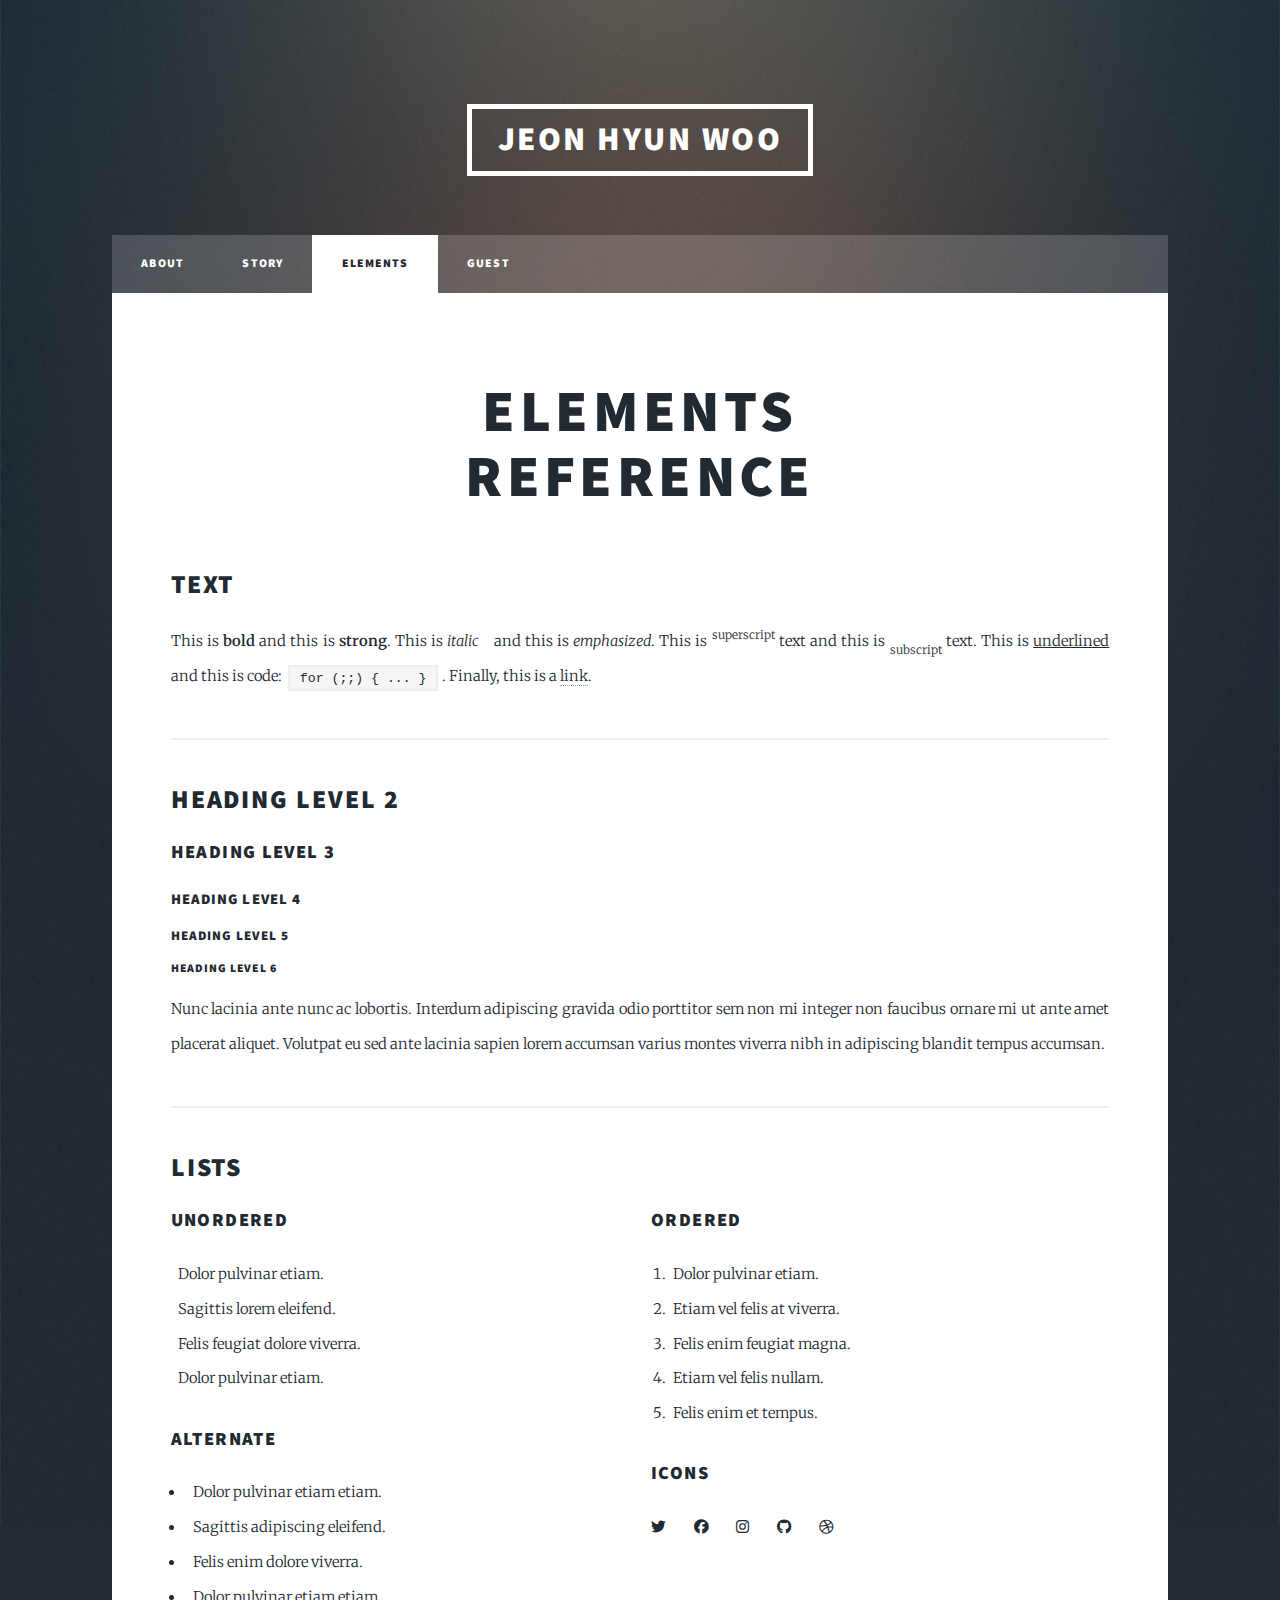
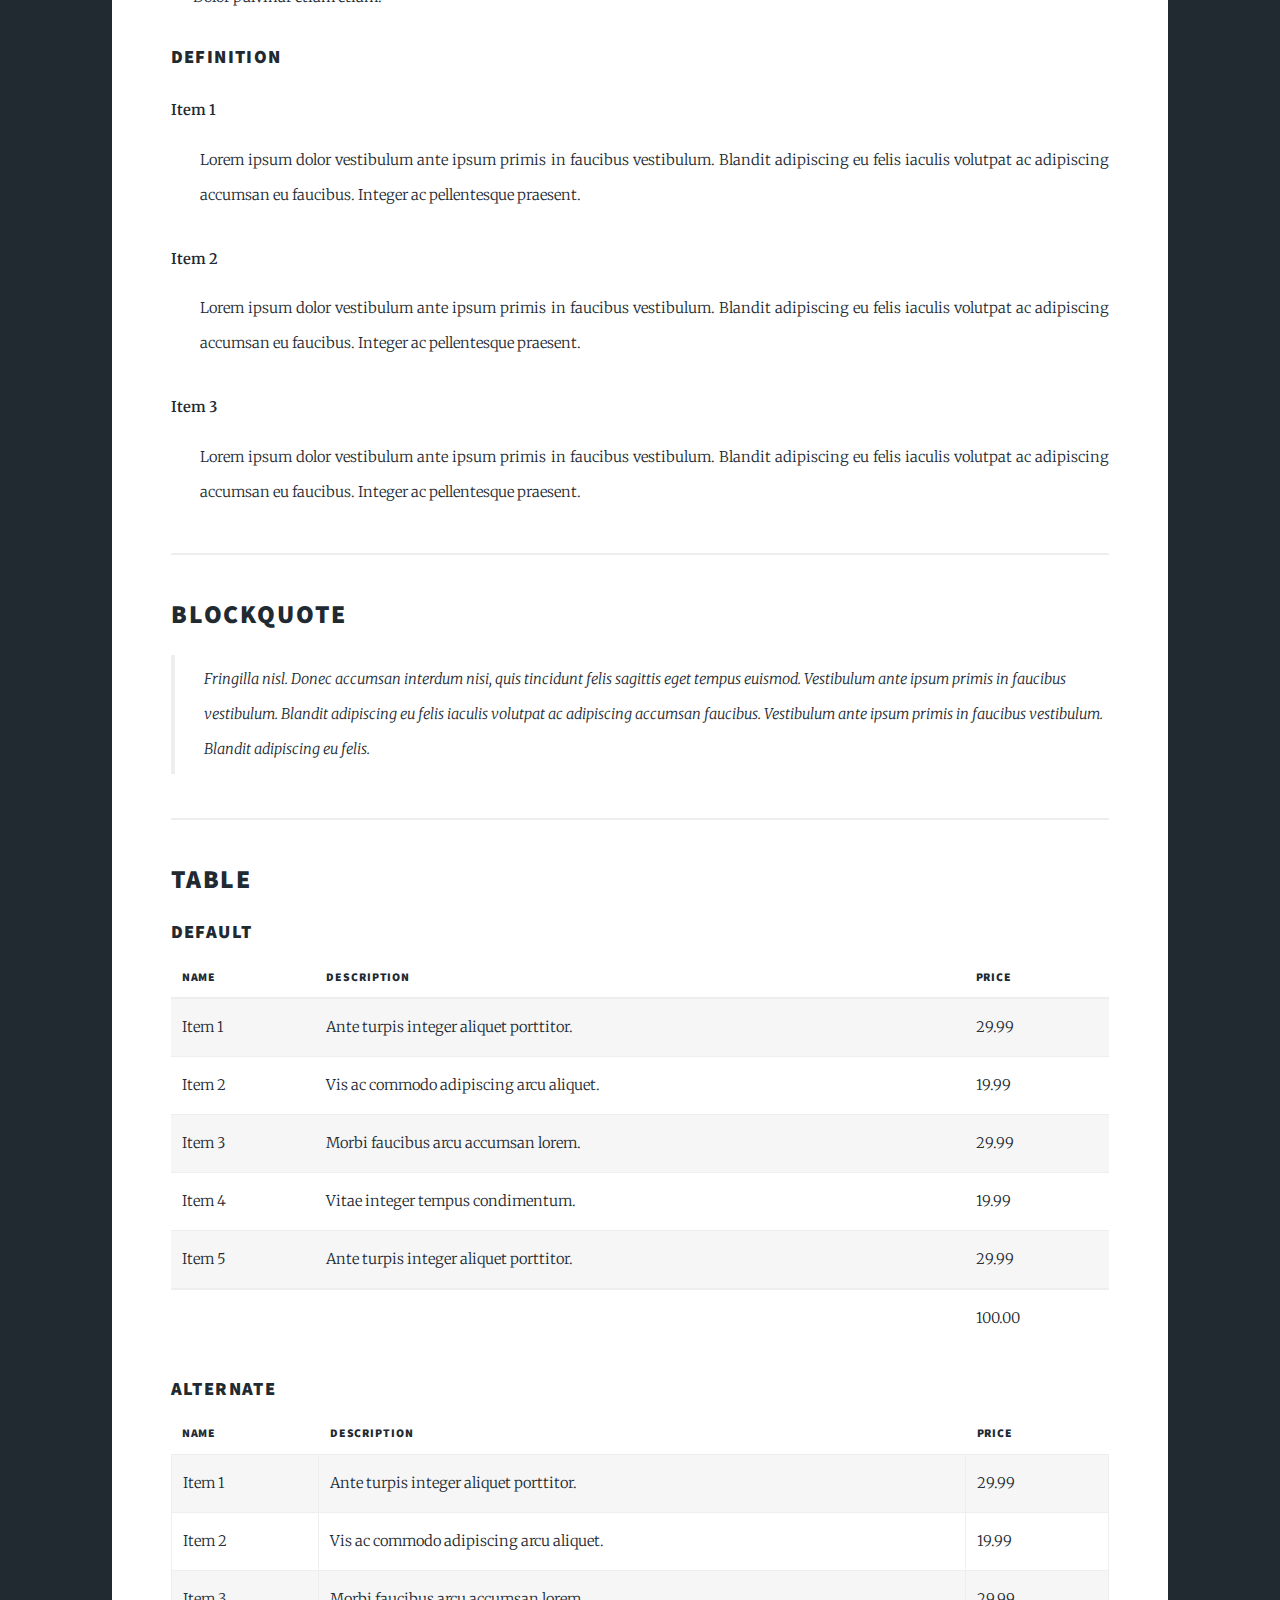
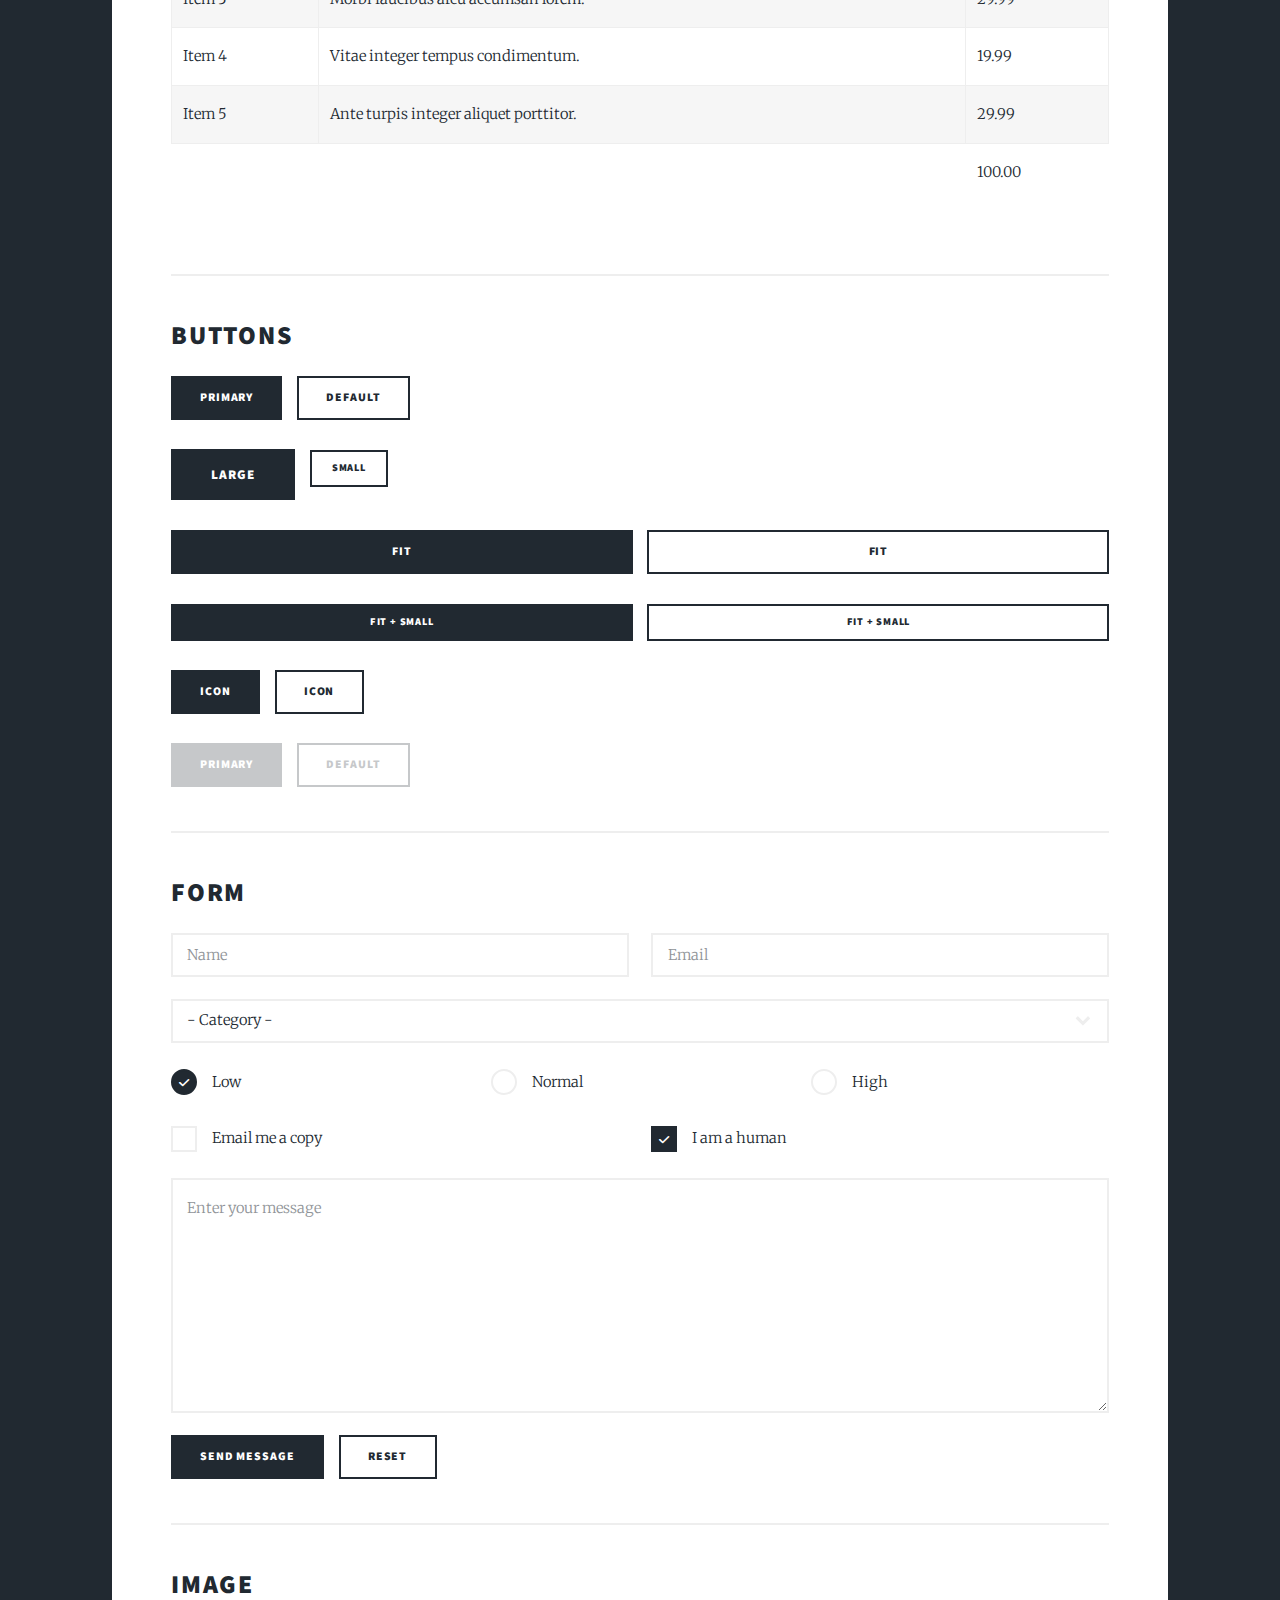
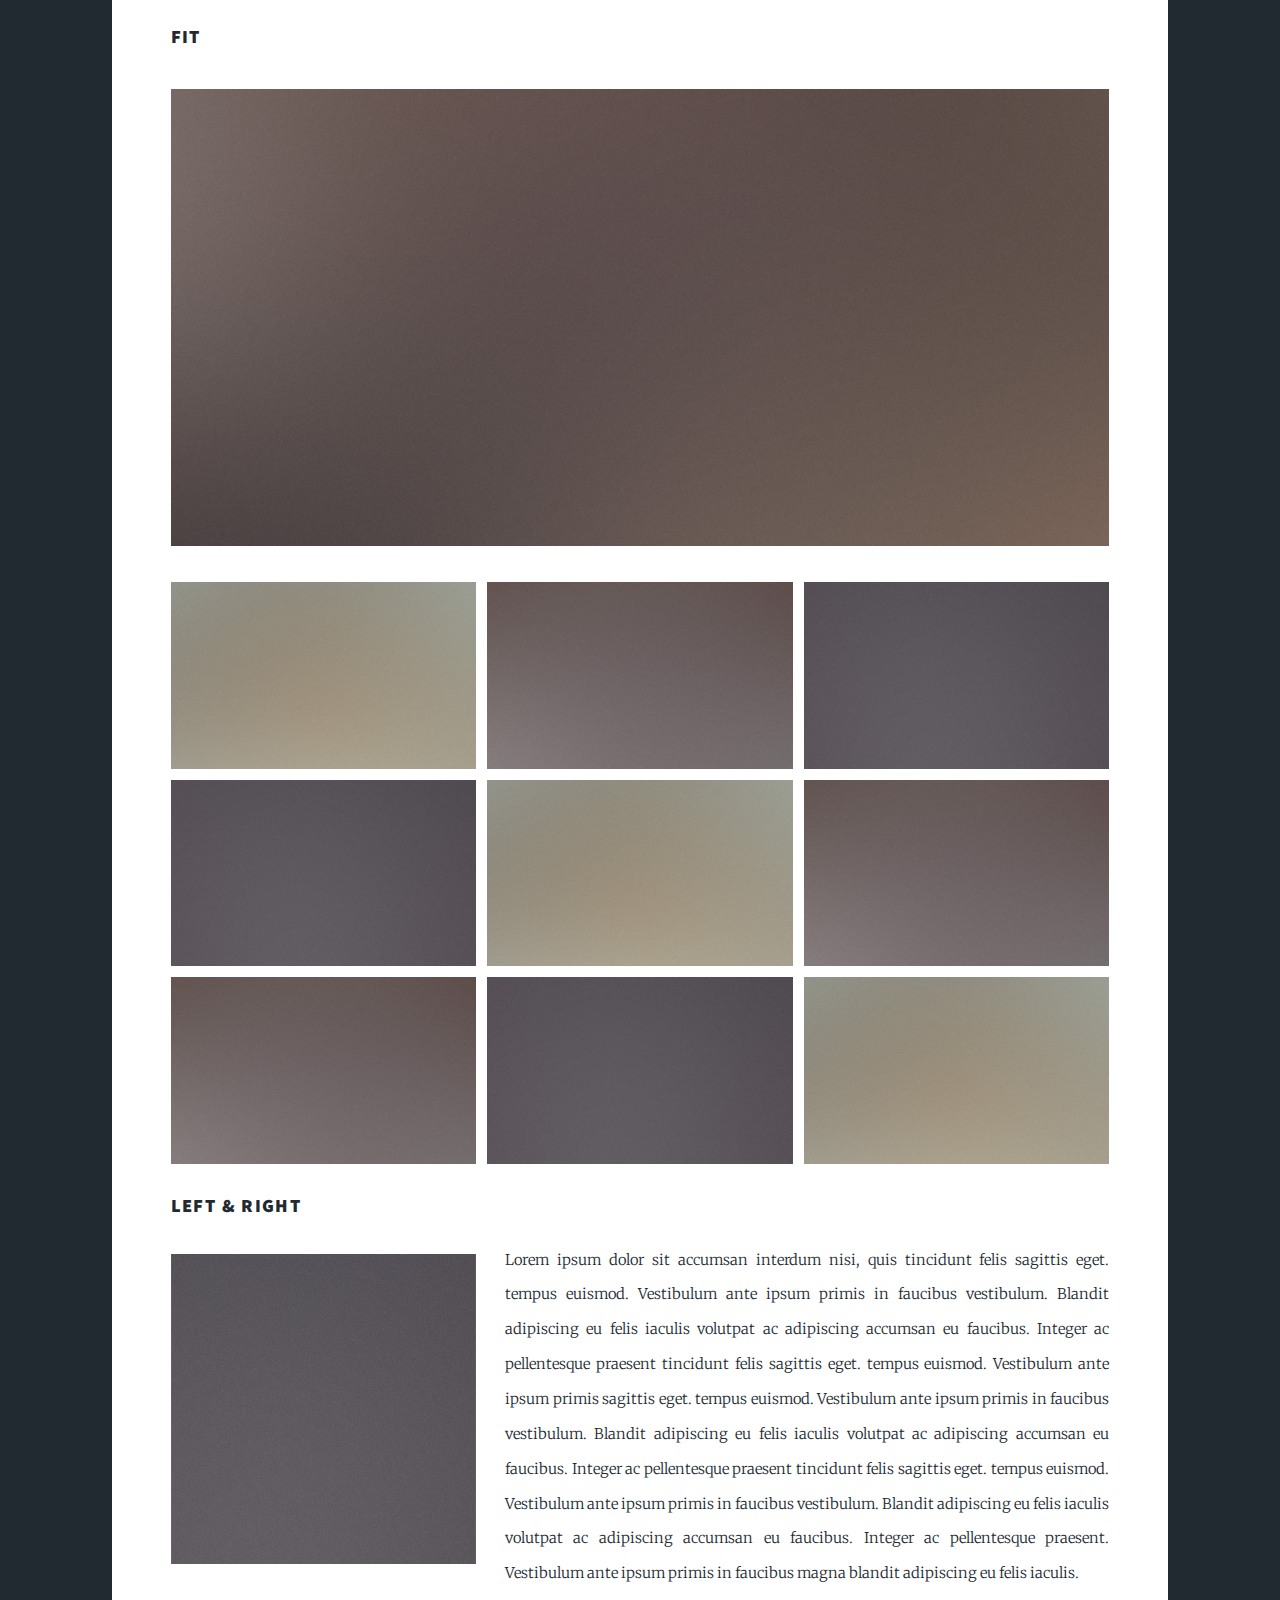
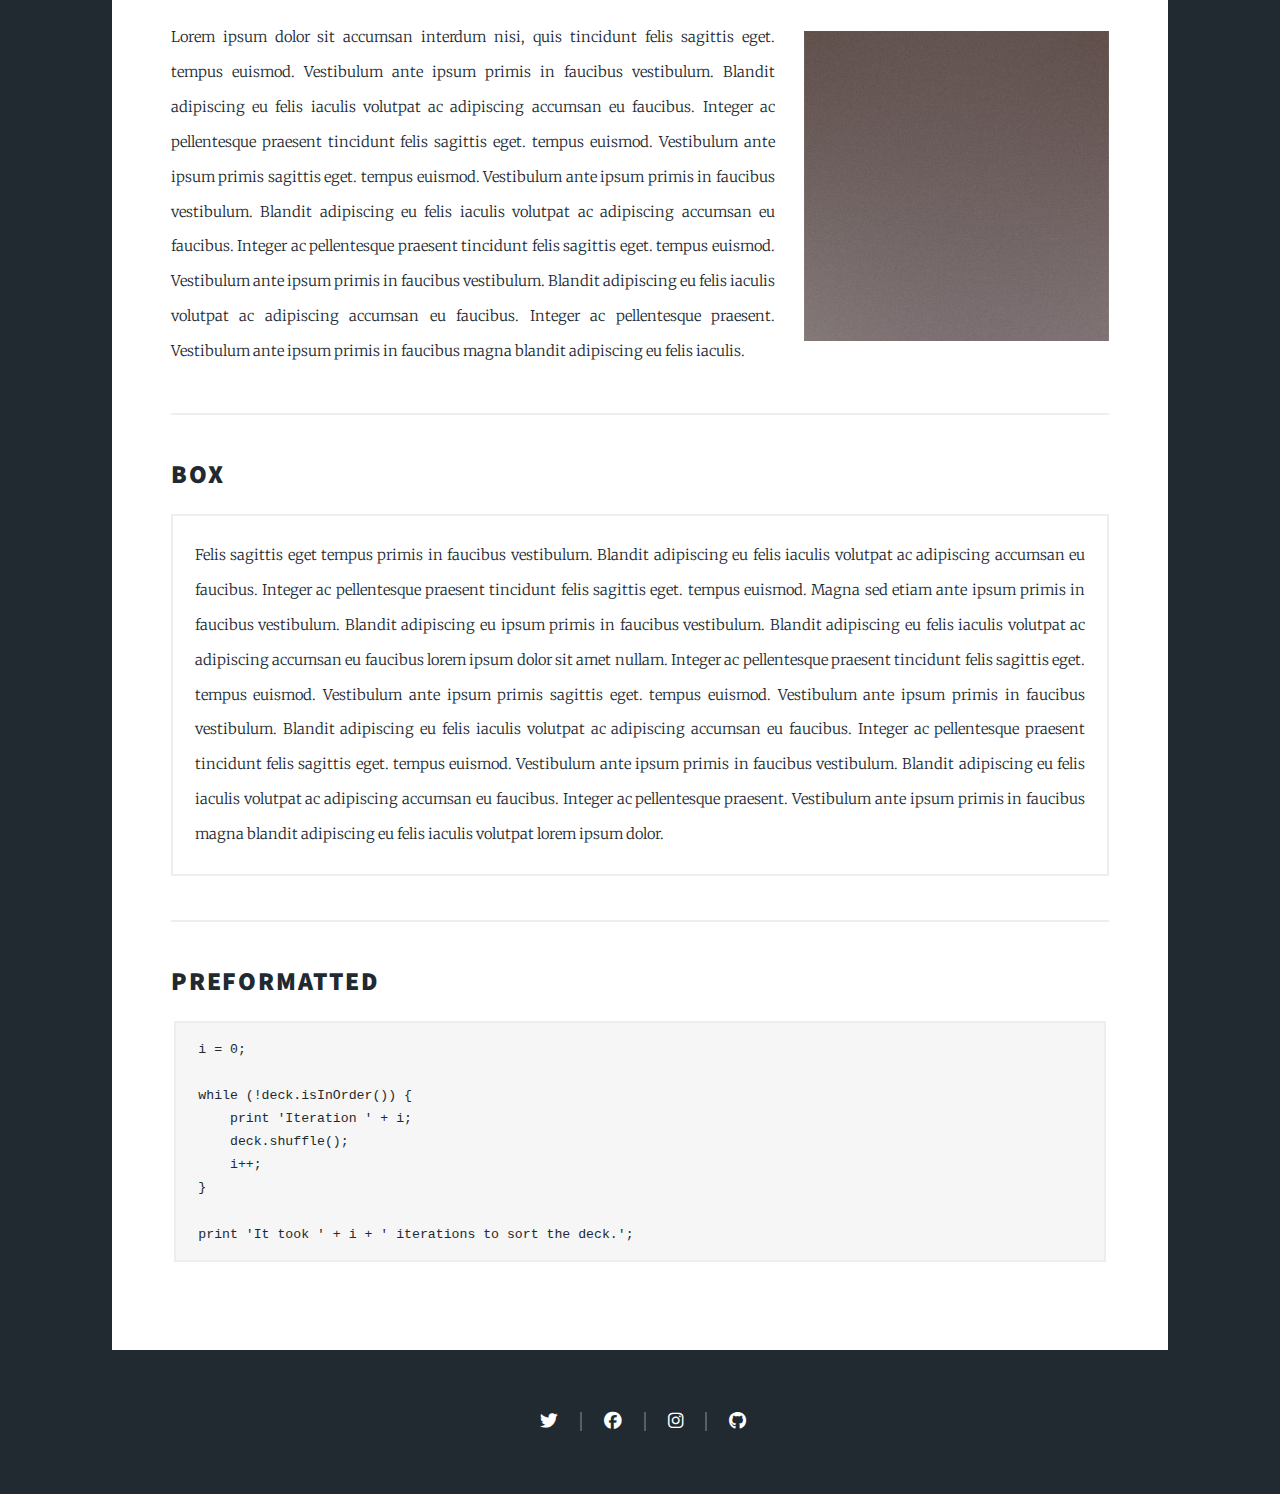
==== commit 49839e5d: "Add files via upload" ====
--- a/elements.html
+++ b/elements.html
@@ -23,6 +23,7 @@
 							<li><a href="index.html">about</a></li>
 							<li><a href="story.html">Story</a></li>
 							<li class="active"><a href="elements.html">Elements</a></li>
+							<li><a href="guest.html">guest</a></li>
 						</ul>
 					</nav>
 
--- a/css/main.css
+++ b/css/main.css
@@ -2962,9 +2962,9 @@
 
 		@media screen and (max-width: 980px) {
 
-			header br {
+			/* header br {
 				display: none;
-			}
+			} */
 
 		}
 
@@ -3204,18 +3204,18 @@
 
 		@media screen and (max-width: 980px) {
 
-			#header {
-				/* height: 14rem;
-				padding-bottom: 4rem; */
-			}
+			/* #header {
+				height: 14rem;
+				padding-bottom: 4rem;
+			} */
 
 		}
 
 		@media screen and (max-width: 736px) {
 
-			#header {
-				/* padding-bottom: 3rem; */
-			}
+			/* #header {
+				padding-bottom: 3rem;
+			} */
 
 				#header .logo {
 					font-size: 1.75rem;
@@ -3547,6 +3547,10 @@
 			padding-left: 8px;
 		}
 
+		#footer ul {
+			padding-left: 0rem;
+		}
+
 			#footer ul li {
 				border-left: solid 2px;
 				display: inline-block;
@@ -3571,13 +3575,6 @@
 
 		@media screen and (max-width: 480px) {
 
-			#footer ul li {
-				border-left: 0;
-				margin: 1rem 0 0 0;
-				padding-left: 0;
-				display: block;
-			}
-
 				#footer ul li:first-child {
 					margin-top: 0;
 				}
